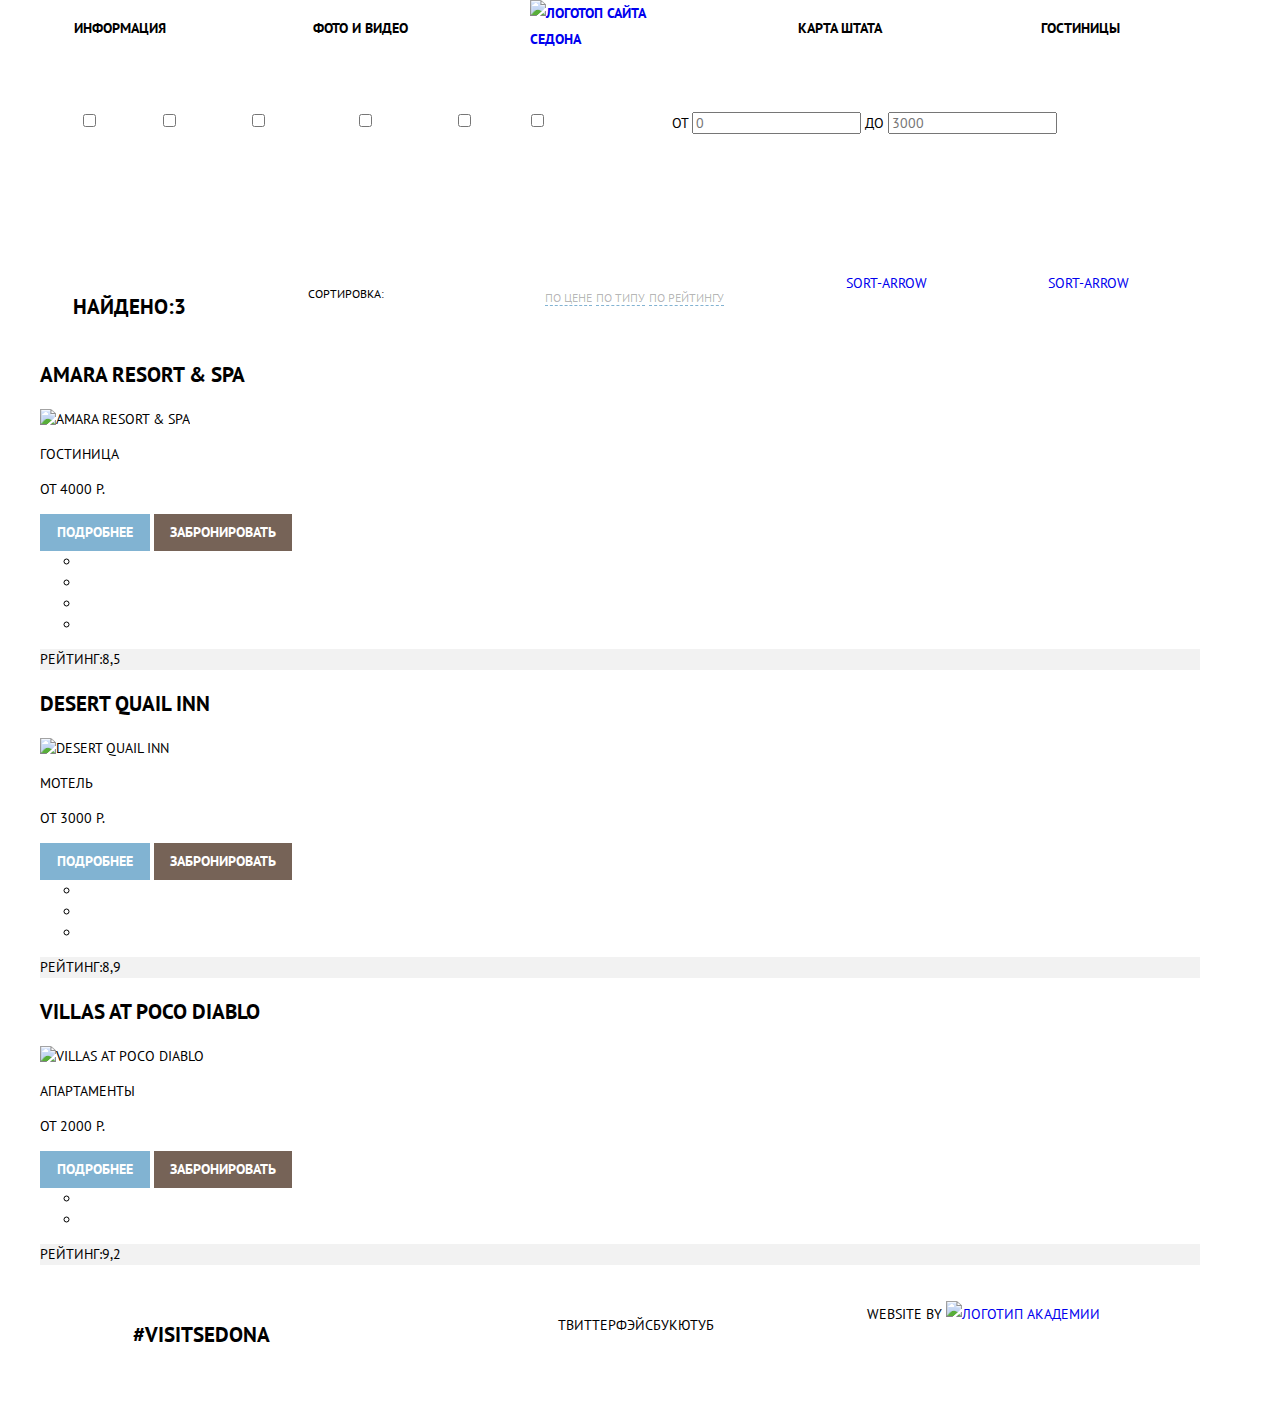
==== hotels.html @ c96eed2a "Добавил сетку на страничку с отелями" ====
<!DOCTYPE html>
<html lang="ru">
  <head>
    <meta charset="utf-8">
    <title>HTML Academy: Седона</title>
    <link href="https://fonts.googleapis.com/css?family=PT+Sans:400,700&amp;subset=cyrillic" rel="stylesheet">
    <link href="css/normalize.css" rel="stylesheet">
    <link href="css/style.css" rel="stylesheet">
  </head>
  <body>
    <header class="main-header">
      <nav class="main-nav">
        <a class="main-header-logo" href="index.html">
          <img src="img/logo.png" width="138" height="70" alt="Логотоп сайта Седона">
        </a>
        <ul class="main-nav-list">
          <li class="main-nav-item">
            <a class="main-nav-link" href="info.html">Информация</a>
          </li>
          <li class="main-nav-item">
            <a class="main-nav-link" href="media.html">Фото и Видео</a>
          </li>
          <li class="main-nav-item">
            <a class="main-nav-link" href="map.html">Карта штата</a>
          </li>
          <li class="main-nav-item">
            <a class="main-nav-link" href="hotels.html">Гостиницы</a>
          </li>
        </ul>
      </nav>
    </header>
    <main>
      <form class="hotels-filter-form" action="https://echo.htmlacademy.ru" method="get">
        <fieldset class="filters-fieldset">
          <legend>Инфраструктура:</legend>
          <div class="filters-flex">
            <label class="filters-label">
              <input class="filters-checkbox" type="checkbox" name="infrastructure-pool" >
              Бассейн
            </label>
            <label class="filters-label">
              <input class="filters-checkbox" type="checkbox" name="infrastructure-parking" >
              Парковка
            </label>
            <label class="filters-label">
              <input class="filters-checkbox" type="checkbox" name=" infrastructure-wifi" >
              Wi-fi
            </label>
          </div>
        </fieldset>
        <fieldset class="filters-fieldset">
          <legend>Тип жилья</legend>
          <label class="filters-label">
            <input class="filters-checkbox" type="checkbox" name="type-hotel" >
            Гостиница
          </label>
          <label class="filters-label">
            <input class="filters-checkbox" type="checkbox" name="type-motel" >
            Мотель
          </label>
          <label class="filters-label">
            <input class="filters-checkbox" type="checkbox" name="type-apartment" >
            Апартаменты
          </label>
        </fieldset>
        <fieldset class="filters-fieldset">
          <legend>Стоимость в сутки(Р):</legend>
          <label class="filters-price-label">
            От
            <input class="filters-text" type="text" name="low-price" placeholder="0" >
          </label>
          <label class="filters-price-label">
            До
            <input class="filters-text" type="text" name="high-price" placeholder="3000" >
          </label>
          <button class="filters-button">Показать</button>
        </fieldset>
      </form>      
      <section class="catalog">
        <section class="sorting">
          <p class="search-result">Найдено:<span class="hotels-number">3</span></p>
          <p class="sorting-title">Сортировка:</p>
          <ul class="sorting-list">
            <li class="sorting-item"><a href="price-sort.html">По цене</a></li>
            <li class="sorting-item"><a href="type-sort.html">По типу</a></li>
            <li class="sorting-item"><a href="rating-sort.html">По рейтингу</a></li>
          </ul>
          <a href="#">Sort-arrow</a>
          <a href="#">Sort-arrow</a>
        </section>        
        <ul class="searched-list">
          <li class="searched-item">
            <article class="hotel-name">
              <h3>Amara Resort &amp; Spa</h3>
              <img src="img/hotel-1.jpg" width="135" height="90" alt="Amara Resort &amp; Spa">
              <p class="info-item">Гостиница</p>
              <p class="info-item">От 4000 Р.</p>              
              <a class="info-btn-1" href="#">Подробнее</a>
              <a class="info-btn-2" href="#">Забронировать</a>
              <ul class="rating-list">
                <li class="rating-item"></li>
                <li class="rating-item"></li>
                <li class="rating-item"></li>
                <li class="rating-item"></li>
              </ul>
              <p class="rating">Рейтинг:<span>8,5</span></p>
            </article>
          </li>     
          <li class="searched-item">
            <article class="hotel-name">
              <h3>Desert Quail Inn</h3>
              <img src="img/hotel-2.jpg" width="135" height="90" alt="Desert Quail Inn">
              <p class="info-item">Мотель</p>
              <p class="info-item">От 3000 Р.</p>              
              <a class="info-btn-1" href="#">Подробнее</a>
              <a class="info-btn-2" href="#">Забронировать</a>
              <ul class="rating-list">
                <li class="rating-item"></li>
                <li class="rating-item"></li>
                <li class="rating-item"></li>                
              </ul>
              <p class="rating">Рейтинг:<span>8,9</span></p>
            </article>
          </li>
          <li class="searched-item">            
            <article class="hotel-name">
              <h3>Villas at Poco Diablo</h3>
              <img src="img/hotel-2.jpg" width="135" height="90" alt="Villas at Poco Diablo">
              <p class="info-item">Апартаменты</p>
              <p class="info-item">От 2000 Р.</p>              
              <a class="info-btn-1" href="#">Подробнее</a>
              <a class="info-btn-2" href="#">Забронировать</a>
              <ul class="rating-list">
                <li class="rating-item"></li>
                <li class="rating-item"></li>                                
              </ul>
              <p class="rating">Рейтинг:<span>9,2</span></p>
            </article>
          </li>            
        </ul>
      </section>      
    </main>
   <footer class="main-footer">
      <p class="footer-hashtag">#VISITSEDONA</p> 
      <ul  class="social-list">
          <li class="social-item">
            <a class="social-button" href="#">Твиттер</a>
          </li>
          <li class="social-item">
            <a class="social-button" href="#">Фэйсбук</a>
          </li>
          <li class="social-item">
            <a class="social-button" href="#">Ютуб</a>
          </li>
      </ul>
      <address class="developer-contact">       
        Website by 
          <a class="developer-link" href="https://htmlacademy.ru/intensive/htmlcss"> <img src="img/logo-htmlacademy.svg" width="115" height="41" alt="Логотип академии"> </a>      
      </address>   
    </footer>
  </body>
</html>
---- css/style.css ----
body {
	margin: 0;
    padding: 0;
    font-family: "PT Sans", Arial, sans-serif;
    font-size: 14px;
    line-height: 21px;
    font-weight: 400;
    color: #000000;
    text-transform: uppercase;
    background-color: #ffffff;
    max-width: 1200px;            
}

a {
	text-decoration: none;
}

.main-header {
    margin-bottom: 0px;        
}

.main-nav {
    width: 1200px;
    display: flex;
    flex-direction: column;       
	font-size: 14px;
    line-height: 26px;
    font-weight: 700;
    color: #000000;
    background-color: #ffffff;       
}

.main-nav-list {
    display: flex;   
    padding: 15px 0;
    margin: 0;    
    list-style: none;
}

.main-nav-item {
    width: 240px;
    text-align: center;
}

.main-nav-item:nth-child(2) {
    margin-right: 240px;
}


.main-header-logo { 
    width: 138px;
    height: 70px;       
    position: absolute;
    margin-left: 530px;
    z-index: 1;    
}

.features-list,
.social-list,
.sorting-list,
.searched-list {
	list-style: none;
}

.main-nav-link{
	color: #000000;
	font-weight: 700;
}

.main-nav-link:hover,
.main-nav-link:focus {
	color: #81b3d2;
}

.main-nav-link:active {
	color: #000000;
	opacity: 0.3;
}

.main-nav-link:visited {
	color: #766357;
}

.main-image {
    position: relative;
    padding-top: 76px;
    min-height: 510px;
    text-align: center; 
    background-size: cover;
    box-sizing: border-box;
	background-image: url("../img/promo-background-1200.jpg");
    background-position: 0 -57px;
    background-repeat: no-repeat;
}

.main-image::after {
    content: "";
    width: 1200px;
    height: 57px;     
    background-image: url("../img/promo-shape-1200.png");
    background-repeat: no-repeat;     
    position: absolute;
    bottom: 0;
    left: 0;
}	

.promo-img {
    display: block;
    margin: 0 auto;
}

.main-head-reason {
    margin-top: 57px;
    margin-bottom: 50px;
}

.main-head {
    width: 440px;
    padding: 0;
    margin: 0 auto;
    margin-bottom: 30px;  
	font-size: 21px;
    line-height: 26px;
    font-weight: 700;
    text-align: center;
}

.main-reason {
    padding: 0;    
    margin: 0
}

.main-reason,
.hotels-search-text {
	font-size: 14px;
    line-height: 26px;
    text-align: center;
}

.reasons-1,
.reasons-2 {
    display: flex;    
    margin-bottom: 0;
    padding: 0;
    height: 256px;    
	background-color: #81b3d2;
	text-align: center;
	color: #ffffff;
}

.reasons-1 {
    margin-bottom: 60px;
}


.reason-2 {
    margin-bottom: 48px;
}   

.reasons-2 .reasons-text {
    order: 1;
}

.reasons-text{
    width: 400px;       
}

.reasons-photo {
    width: 800px;    
    overflow: hidden;
} 

.reasons-name {      
	font-size: 21px;
    line-height: 21px;
    font-weight: 700;
}

.features-list{
    display: flex;
    text-align: center;
    padding: 0;
    margin: 0;
    margin-bottom: 85px;	
}

.features-item h3 {
    width: 400px;
	font-size: 21px;
    line-height: 21px;
    font-weight: 700;
    color: #000000;
}

.grey-list {
    margin: 0;
    padding: 0;
    margin-bottom: 56px;    
    background-color: #eeeeee;
}

.hotels-search {
    padding: 0;
    margin: 0;    
	text-align: center;
}

.hotels-map {
    position: relative;
}

.hotels-search-header {
	font-size: 30px;
    line-height: 36px;
    font-weight: 700;
    color: #000000;    
}

.hotels-search-button {
	padding: 35px 140px;	 
    font-size: 21px;
    line-height: 26px;	
    text-align: center;
    font-weight: 700;
    color: #ffffff;    
    text-transform: uppercase;
    background-color: #766357;
    border: none;
    outline: none;
}

.hotels-search-button:hover,
.hotels-search-button:focus {
	background-color: #604e43;	
}

.hotels-search-button:active {
    color: rgba(255, 255, 255, 0.3);	 
	background-color: #503e33;		
}

.hotels-search-form {
	text-align: center;
}

.search-label {
	font-size: 14px;
    line-height: 26px;
    font-weight: 700;	
}

.hotels-search-form input {	
	color: #000000;
	font-size: 14px;
    line-height: 26px;
    font-weight: 700;
    text-transform: uppercase;	
    background-color: #f2f2f2;
    border: none;
    outline: none;
}

.hotels-search-form input::-webkit-input-placeholder { 
	color: #000000 ; 
}

.hotels-search-form input::-moz-placeholder { 
	color: #000000; 
}

.hotels-search-form input:hover {
	background-color: #ebebeb;
}

.hotels-search-form input:focus {
	background-color: #ffffff;
	outline: 2px solid #e5e5e5;
}


.search-button {
	padding: 22px 197px;
    font-size: 21px;
    line-height: 26px;	
    text-align: center;
    font-weight: 700;
    color: #ffffff;    
    text-transform: uppercase;
    background-color: #81b3d2;
    border: none;
    outline: none;
}

.search-button:hover {
	background-color: #669ec0;
}

.search-button:focus {
	color: rgba(255, 255, 255, 0.3);
	background-color: #5496bd;	
}

.main-footer {
    display: flex;
    justify-content: space-between;
    margin: 0;
    padding: 0;
    margin-top: 36px;
    margin-bottom: 36px; 
	text-align: center;
}

.footer-hashtag {
    width: 136px;
    margin-left: 133px;
	font-size: 21px;
    line-height: 26px;
    font-weight: 700;	
}

.social-list {
    display: flex;
    width: 60px;
    justify-content: space-between;
}

.social-item a {
	color: #000000;
}

.developer-contact {
    margin-right: 100px;
	font-size: 14px;
    line-height: 26px;
    font-style: normal;	
}

.hotels-filter-form {
    display: flex;
    position: relative;
    margin: 0;
    padding: 30px 70px;
    height: 217px;
    box-sizing: border-box;
	background-image: url("../img/filter-background-1200.jpg");
	background-position: top center;
    background-repeat: no-repeat;
    background-size: 1200px 800px;    
    text-align: center;    
}

fieldset {
    border: 0 none;
}

.filters-fieldset legend {
	color: #ffffff;
	font-size: 16px;
    line-height: 21px;
    font-weight: 700;
}

.filters-label {
	color: #ffffff
}

.filters-button {
    text-transform: uppercase;
	color: #ffffff;
	background-color: transparent;
	padding: 11px 35px;
	border: 2px solid #ffffff;
    outline: none;
}

.filters-button:hover,
.filters-button:focus {
    background-color: #ffffff;
    color: #000000;
}

.search-result {
    color: #000000;
    font-size: 21px;
    line-height: 26px;
    font-weight: 700;
}

.sorting {
    display: flex;
    margin: 0 73px;
    padding: 0;    
    justify-content: space-between;
    width: 1056px;

}

.sorting-title {
    color: #000000;
    font-size: 12px;
    line-height: 18px;
    font-weight: 400;
}

.sorting-list a {
    margin: 0;
    display: inline;
    font-size: 12px;
    line-height: 18px;
    color: rgba(0, 0, 0, 0.3);
    border-bottom: 1px dashed #81b3d2;
}

.sorting-item {
    display: inline;
}

.sorting-list a:hover,
.sorting-list a:focus {
    color: #81b3d2;
}

.sorting-list a:active {
    color: #000000;
    border: none;
}

.sorting-list a:visited {
    color: #81b3d2;
    border: none;
}



.hotel-name h3 {
    color: #000000;
    font-size: 21px;
    line-height: 26px;
    font-weight: 700;
}

.info-btn-1 {
    font-size: 14px;
    line-height: 21px;
    font-weight: 700;    
    background-color: #81b3d2;    
    color: #ffffff;
    display: inline-block;
    padding: 8px 17px;
}

.info-btn-1:hover,
.info-btn-1:focus {
    background-color: #669ec0;
}

.info-btn-1:active {
    color: rgba(255, 255, 255, 0.3)
}

.info-btn-2 {
    font-size: 14px;
    line-height: 21px;
    font-weight: 700;    
    background-color: #766357;    
    color: #ffffff;
    display: inline-block;
    padding: 8px 16px;
}

.info-btn-2:hover,
.info-btn-2:focus {
    background-color: #604e43;
}

.info-btn-2:active {
    color: rgba(255, 255, 255, 0.3)
}

.rating {
    font-size: 14px;
    line-height: 21px;
    font-weight: 400;    
    background-color: #f2f2f2;    
    color: #000000;
}
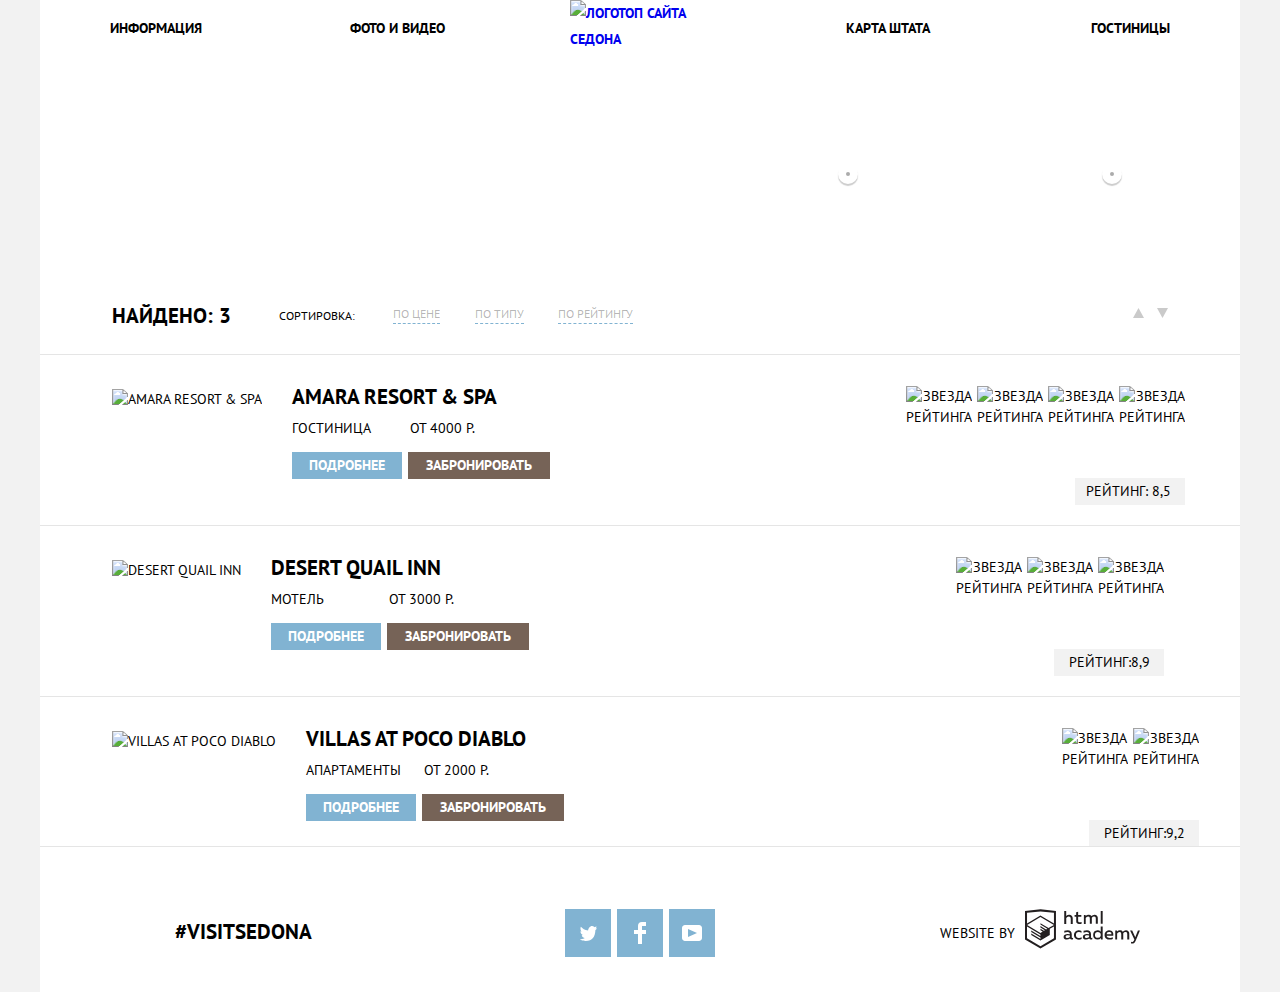
==== commit a26b88c1: "Final №1" ====
--- a/hotels.html
+++ b/hotels.html
@@ -13,13 +13,15 @@
         <a class="main-header-logo" href="index.html">
           <img src="img/logo.png" width="138" height="70" alt="Логотоп сайта Седона">
         </a>
-        <ul class="main-nav-list">
+        <ul class="main-nav-list-left">
           <li class="main-nav-item">
             <a class="main-nav-link" href="info.html">Информация</a>
           </li>
           <li class="main-nav-item">
             <a class="main-nav-link" href="media.html">Фото и Видео</a>
           </li>
+        </ul>
+        <ul class="main-nav-list-right">
           <li class="main-nav-item">
             <a class="main-nav-link" href="map.html">Карта штата</a>
           </li>
@@ -33,48 +35,55 @@
       <form class="hotels-filter-form" action="https://echo.htmlacademy.ru" method="get">
         <fieldset class="filters-fieldset">
           <legend>Инфраструктура:</legend>
-          <div class="filters-flex">
-            <label class="filters-label">
-              <input class="filters-checkbox" type="checkbox" name="infrastructure-pool" >
-              Бассейн
-            </label>
-            <label class="filters-label">
-              <input class="filters-checkbox" type="checkbox" name="infrastructure-parking" >
-              Парковка
-            </label>
-            <label class="filters-label">
-              <input class="filters-checkbox" type="checkbox" name=" infrastructure-wifi" >
-              Wi-fi
-            </label>
-          </div>
+          <label class="filters-label">          
+            <input class="visually-hidden" type="checkbox" name="infrastructure-pool" >
+            <span class="checkbox-indicator"></span>
+            Бассейн
+          </label>
+          <label class="filters-label">          
+            <input class="visually-hidden" type="checkbox" name="infrastructure-parking" >
+            <span class="checkbox-indicator"></span>
+            Парковка
+          </label>
+          <label class="filters-label">
+            <input class="visually-hidden" type="checkbox" name="infrastructure-wifi" >
+            <span class="checkbox-indicator"></span>
+            Wi-fi
+          </label>              
         </fieldset>
         <fieldset class="filters-fieldset">
           <legend>Тип жилья</legend>
           <label class="filters-label">
-            <input class="filters-checkbox" type="checkbox" name="type-hotel" >
+            <input class="visually-hidden" type="checkbox" name="type-hotel" >
+            <span class="checkbox-indicator"></span>
             Гостиница
           </label>
           <label class="filters-label">
-            <input class="filters-checkbox" type="checkbox" name="type-motel" >
+            <input class="visually-hidden" type="checkbox" name="type-motel" >
+            <span class="checkbox-indicator"></span>
             Мотель
           </label>
           <label class="filters-label">
-            <input class="filters-checkbox" type="checkbox" name="type-apartment" >
+            <input class="visually-hidden" type="checkbox" name="type-apartment" >
+            <span class="checkbox-indicator"></span>
             Апартаменты
           </label>
         </fieldset>
-        <fieldset class="filters-fieldset">
-          <legend>Стоимость в сутки(Р):</legend>
-          <label class="filters-price-label">
-            От
-            <input class="filters-text" type="text" name="low-price" placeholder="0" >
-          </label>
-          <label class="filters-price-label">
-            До
-            <input class="filters-text" type="text" name="high-price" placeholder="3000" >
-          </label>
-          <button class="filters-button">Показать</button>
-        </fieldset>
+        <div class="filter-range">
+          <div class="filter-range-title">Стоимость в сутки (р):</div>
+          <div class="price-controls">
+            <label class="min-price">от <input type="text" name="min-price" value="0"></label>
+            <label class="max-price">до <input type="text" name="max-price" value="3000"></label>
+          </div>
+          <div class="range-controls">
+            <div class="scale">
+              <div class="bar"></div>
+            </div>
+            <div class="range-toggle range-toggle-min"></div>
+            <div class="range-toggle range-toggle-max"></div>
+          </div>
+          <button class="btn-transparent" type="submit">Показать</button>
+        </div>
       </form>      
       <section class="catalog">
         <section class="sorting">
@@ -85,56 +94,112 @@
             <li class="sorting-item"><a href="type-sort.html">По типу</a></li>
             <li class="sorting-item"><a href="rating-sort.html">По рейтингу</a></li>
           </ul>
-          <a href="#">Sort-arrow</a>
-          <a href="#">Sort-arrow</a>
+          <div class="sorting-arrow">
+            <a href="#">
+              <span class="visually-hidden">Sort-arrow</span>
+              <svg xmlns="http://www.w3.org/2000/svg" width="11" height="10" viewBox="0 0 11 10"><path fill="#cacaca" d="M5.5 0L0 10h11z"/></svg>
+            </a>
+            <a href="#">
+              <span class="visually-hidden">Sort-arrow</span>
+              <svg xmlns="http://www.w3.org/2000/svg" width="11" height="10" viewBox="0 0 11 10"><path fill="#cacaca" d="M5.5 10L0 0h11"/></svg>
+            </a>
+          </div>
         </section>        
         <ul class="searched-list">
           <li class="searched-item">
             <article class="hotel-name">
-              <h3>Amara Resort &amp; Spa</h3>
-              <img src="img/hotel-1.jpg" width="135" height="90" alt="Amara Resort &amp; Spa">
-              <p class="info-item">Гостиница</p>
-              <p class="info-item">От 4000 Р.</p>              
-              <a class="info-btn-1" href="#">Подробнее</a>
-              <a class="info-btn-2" href="#">Забронировать</a>
-              <ul class="rating-list">
-                <li class="rating-item"></li>
-                <li class="rating-item"></li>
-                <li class="rating-item"></li>
-                <li class="rating-item"></li>
-              </ul>
-              <p class="rating">Рейтинг:<span>8,5</span></p>
+              <div class="hotel-img">
+                <img src="img/hotel-1.jpg" width="135" height="90" alt="Amara Resort &amp; Spa">
+              </div>
+              <div class="hotel-discription">
+                <h3>Amara Resort &amp; Spa</h3>
+                <div class="hotel-inf">
+                  <p class="info-item">Гостиница</p>
+                  <p class="info-item">От 4000 Р.</p>
+                </div>
+                <div class="hotel-action">
+                  <a class="info-btn-1" href="#">Подробнее</a>
+                  <a class="info-btn-2" href="#">Забронировать</a>
+                </div>
+              </div>
+              <div class="hotel-rating">
+                <ul class="rating-list">
+                  <li class="rating-item">
+                    <img src="img/star.svg" alt="Звезда рейтинга">
+                  </li>
+                  <li class="rating-item">
+                    <img src="img/star.svg" alt="Звезда рейтинга">
+                  </li>
+                  <li class="rating-item">
+                    <img src="img/star.svg" alt="Звезда рейтинга">
+                  </li>
+                  <li class="rating-item">
+                    <img src="img/star.svg" alt="Звезда рейтинга">
+                  </li>
+                </ul>
+                <p class="rating">Рейтинг:<span> 8,5</span></p>
+            </div>
             </article>
           </li>     
           <li class="searched-item">
             <article class="hotel-name">
-              <h3>Desert Quail Inn</h3>
-              <img src="img/hotel-2.jpg" width="135" height="90" alt="Desert Quail Inn">
-              <p class="info-item">Мотель</p>
-              <p class="info-item">От 3000 Р.</p>              
-              <a class="info-btn-1" href="#">Подробнее</a>
-              <a class="info-btn-2" href="#">Забронировать</a>
-              <ul class="rating-list">
-                <li class="rating-item"></li>
-                <li class="rating-item"></li>
-                <li class="rating-item"></li>                
-              </ul>
-              <p class="rating">Рейтинг:<span>8,9</span></p>
+              <div class="hotel-img">
+                <img src="img/hotel-2.jpg" width="135" height="90" alt="Desert Quail Inn">
+              </div>
+              <div class="hotel-discription">
+                <h3>Desert Quail Inn</h3>
+                <div class="hotel-inf">              
+                  <p class="info-item">Мотель</p>
+                  <p class="info-item">От 3000 Р.</p>
+                </div>              
+                <div class="hotel-action">             
+                  <a class="info-btn-1" href="#">Подробнее</a>
+                  <a class="info-btn-2" href="#">Забронировать</a>
+                </div>
+              </div>
+              <div class="hotel-rating">
+                <ul class="rating-list">
+                  <li class="rating-item">
+                    <img src="img/star.svg" alt="Звезда рейтинга">
+                  </li>
+                  <li class="rating-item">
+                    <img src="img/star.svg" alt="Звезда рейтинга">
+                  </li>
+                  <li class="rating-item">
+                    <img src="img/star.svg" alt="Звезда рейтинга">
+                  </li>                
+                </ul>
+                <p class="rating">Рейтинг:<span>8,9</span></p>
+              </div>
             </article>
           </li>
           <li class="searched-item">            
             <article class="hotel-name">
-              <h3>Villas at Poco Diablo</h3>
-              <img src="img/hotel-2.jpg" width="135" height="90" alt="Villas at Poco Diablo">
-              <p class="info-item">Апартаменты</p>
-              <p class="info-item">От 2000 Р.</p>              
-              <a class="info-btn-1" href="#">Подробнее</a>
-              <a class="info-btn-2" href="#">Забронировать</a>
-              <ul class="rating-list">
-                <li class="rating-item"></li>
-                <li class="rating-item"></li>                                
-              </ul>
-              <p class="rating">Рейтинг:<span>9,2</span></p>
+              <div class="hotel-img">
+                <img src="img/hotel-3.jpg" width="135" height="90" alt="Villas at Poco Diablo">
+              </div>
+              <div class="hotel-discription">
+                <h3>Villas at Poco Diablo</h3>
+                <div class="hotel-inf">              
+                  <p class="info-item">Апартаменты</p>
+                  <p class="info-item">От 2000 Р.</p>
+                </div>
+                <div class="hotel-action">             
+                  <a class="info-btn-1" href="#">Подробнее</a>
+                  <a class="info-btn-2" href="#">Забронировать</a>
+                </div>
+              </div>
+              <div class="hotel-rating">
+                <ul class="rating-list">
+                  <li class="">
+                    <img src="img/star.svg" alt="Звезда рейтинга">
+                  </li>
+                  <li class="rating-item">
+                    <img src="img/star.svg" alt="Звезда рейтинга">
+                  </li>                                
+                </ul>
+                <p class="rating">Рейтинг:<span>9,2</span></p>
+              </div>
             </article>
           </li>            
         </ul>
@@ -144,18 +209,26 @@
       <p class="footer-hashtag">#VISITSEDONA</p> 
       <ul  class="social-list">
           <li class="social-item">
-            <a class="social-button" href="#">Твиттер</a>
+            <a class="social-button" href="https://twitter.com/"><span class="visually-hidden">Твиттер</span>
+            <svg xmlns="http://www.w3.org/2000/svg" xmlns:xlink="http://www.w3.org/1999/xlink" width="17" height="15" viewBox="0 0 17 15"><path fill="#FFF" d="M10.95.144c1.685-.496 2.984.27 3.577 1.179.673-.231 1.331-.481 2.011-.708a2.345 2.345 0 0 1-.857 1.768c.685.17 1.304-.491 1.304-.491-.169 1-1.006 1.788-1.563 2.024-.231 6.75-3.175 11.217-10.077 11.082h-.446c-.41 0-4.164-.46-4.898-1.887 2.271.196 3.893-.422 4.693-1.177-.96-.3-2.679-.477-2.979-2.95.349.106.564.228 1.19.119C1.705 8.247.374 7.53.448 5.33c.285.328 1.067.536 1.34.472C1.085 5.561-.182 2.442.894.85c1.818 1.854 3.735 3.606 7.152 3.773C8.254 2.33 9.183.793 10.95.144z"/></svg>
+            </a>
           </li>
           <li class="social-item">
-            <a class="social-button" href="#">Фэйсбук</a>
+            <a class="social-button" href="https://ru-ru.facebook.com/"><span class="visually-hidden">Фэйсбук</span>
+            <svg xmlns="http://www.w3.org/2000/svg" width="12" height="22" viewBox="0 0 12 22"><path fill="#FFF" d="M12 4V0H8a4 4 0 0 0-4 4v4H0v4h4v10h4V12h4V8H8V4h4z"/></svg>
+            </a>
           </li>
           <li class="social-item">
-            <a class="social-button" href="#">Ютуб</a>
+            <a class="social-button" href="https://www.youtube.com/" ><span class="visually-hidden">Ютуб</span>
+            <svg xmlns="http://www.w3.org/2000/svg" xmlns:xlink="http://www.w3.org/1999/xlink" width="20" height="16" viewBox="0 0 20 16"><path fill="#FFF" d="M17 0H3C1.35 0 0 1.35 0 3v10c0 1.65 1.35 3 3 3h14c1.65 0 3-1.35 3-3V3c0-1.65-1.35-3-3-3zM6.027 11.998V4.002L15.014 8l-8.987 3.998z"/></svg>
+            </a>
           </li>
       </ul>
       <address class="developer-contact">       
-        Website by 
-          <a class="developer-link" href="https://htmlacademy.ru/intensive/htmlcss"> <img src="img/logo-htmlacademy.svg" width="115" height="41" alt="Логотип академии"> </a>      
+        <p>Website by</p>
+          <a class="developer-link" href="https://htmlacademy.ru/intensive/htmlcss"> <span class="visually-hidden">Логотип HTML Academy</span> 
+          <svg xmlns="http://www.w3.org/2000/svg" width="115px" height="40px" viewBox="0 0 108.08 36.85"><path d="M44.61,26.88a2,2,0,0,0,.55-0.1v1.33a3.25,3.25,0,0,1-1.18.21,1.67,1.67,0,0,1-1.67-1,4.84,4.84,0,0,1-3.14,1.08c-1.51,0-2.91-.83-2.91-2.55,0-2.13,2-2.79,3.71-2.79a11.08,11.08,0,0,1,2.17.25v-0.3c0-1-.76-1.77-2.19-1.77a7.42,7.42,0,0,0-3,.64v-1.7a10.21,10.21,0,0,1,3.19-.55c2.36,0,3.81,1.12,3.81,3.65v3a0.54,0.54,0,0,0,.49.59h0.17Zm-6.44-1.13A1.35,1.35,0,0,0,39.63,27h0.11a3.39,3.39,0,0,0,2.41-1V24.58a9.72,9.72,0,0,0-1.81-.21c-1,0-2.16.33-2.16,1.38h0Zm12.36-6.11a5,5,0,0,1,2.57.64V22a4.08,4.08,0,0,0-2.3-.7,2.75,2.75,0,1,0,0,5.49,5,5,0,0,0,2.43-.64v1.71a6.27,6.27,0,0,1-2.76.57A4.21,4.21,0,0,1,46,24.51q0-.21,0-0.41a4.32,4.32,0,0,1,4.18-4.46h0.38Zm12.17,7.24a2,2,0,0,0,.55-0.1v1.33a3.25,3.25,0,0,1-1.18.21,1.67,1.67,0,0,1-1.67-1,4.84,4.84,0,0,1-3.14,1.08c-1.51,0-2.91-.83-2.91-2.55,0-2.13,2-2.79,3.71-2.79a11.08,11.08,0,0,1,2.17.25v-0.3c0-1-.76-1.77-2.19-1.77a7.42,7.42,0,0,0-3,.64v-1.7a10.21,10.21,0,0,1,3.19-.55c2.36,0,3.81,1.12,3.81,3.65v3a0.54,0.54,0,0,0,.49.59h0.17Zm-6.44-1.13A1.35,1.35,0,0,0,57.73,27h0.11a3.39,3.39,0,0,0,2.41-1V24.58a9.72,9.72,0,0,0-1.81-.21c-1.06,0-2.16.33-2.16,1.38h0ZM73,16V28.2H71.35V26.88a3.88,3.88,0,0,1-3.19,1.54,4.4,4.4,0,0,1,0-8.78,3.81,3.81,0,0,1,3,1.3V16H73Zm-4.53,5.22a2.76,2.76,0,1,0,0,5.52A2.86,2.86,0,0,0,71.15,25V23A2.91,2.91,0,0,0,68.49,21.27ZM79,19.64c3.31,0,4.46,2.68,3.92,5.09H76.7c0.21,1.5,1.67,2.11,3.19,2.11a6.11,6.11,0,0,0,2.64-.59v1.6a7.14,7.14,0,0,1-3,.57C77,28.42,74.78,27,74.78,24a4.18,4.18,0,0,1,4-4.39H79Zm0.09,1.54a2.28,2.28,0,0,0-2.44,2.1v0.06H81.3A2,2,0,0,0,79.13,21.18Zm5.73,7V19.87h1.65v1a3.81,3.81,0,0,1,2.78-1.27A2.86,2.86,0,0,1,91.89,21a4.12,4.12,0,0,1,2.91-1.33A3.06,3.06,0,0,1,98,23V28.2h-1.9V23.05a1.59,1.59,0,0,0-1.42-1.75H94.42a2.8,2.8,0,0,0-2.07,1.12V28.2h-1.9V23.05A1.59,1.59,0,0,0,89,21.31H88.8a3,3,0,0,0-2.21,1.29v5.63H84.86Zm21.31-8.33h1.9l-3.91,9.46c-0.9,2.17-2.09,2.86-3.35,2.86a4.76,4.76,0,0,1-1.1-.14V30.46a2.86,2.86,0,0,0,.85.12c0.9,0,1.58-.64,2.07-1.9l0.17-.42-4-8.4h2l2.86,6.29ZM38.73,1.46V6.22a3.81,3.81,0,0,1,2.7-1.14,3.25,3.25,0,0,1,3.44,3.4v5.15H43V8.72a1.81,1.81,0,0,0-1.61-2h-0.3a2.93,2.93,0,0,0-2.32,1.39v5.52h-1.9V1.46h1.9ZM49.94,2.31v3h3V6.91h-3v3.81c0,1.1.5,1.46,1.58,1.46a4.49,4.49,0,0,0,1.69-.33v1.6A6.8,6.8,0,0,1,51,13.8a2.55,2.55,0,0,1-2.86-2.74V6.89H46.58V5.26h1.5V2.74Zm5.4,11.31V5.28H57v1A3.81,3.81,0,0,1,59.77,5a2.86,2.86,0,0,1,2.6,1.33A4.12,4.12,0,0,1,65.28,5,3.06,3.06,0,0,1,68.44,8.4v5.21h-1.9V8.46a1.59,1.59,0,0,0-1.42-1.75H64.89a2.8,2.8,0,0,0-2.07,1.12v5.78h-1.9V8.46A1.59,1.59,0,0,0,59.5,6.71H59.27A3,3,0,0,0,57.06,8v5.63H55.34ZM71.17,1.45H73V13.6H71.17V1.45ZM14.71,0H14.55L0,1.54V28.21l14.55,8.66,14.55-8.66V1.54Zm12.5,27.1L14.55,34.64,1.9,27.12V16.18l12.59,7.5V25L5.86,19.9v1.31l8.68,5.21v1.39L5.87,22.65V24l8.68,5.21,8.75-5.24V18.31L27.2,16V27.12Zm0-12.53-3.48,2-1.6,1L14.51,13v1.31L21,18.23H21l-0.14.09-1,.54-5.37-3.2V17l4.24,2.52-1,.67-3.2-1.9v1.31l2.1,1.24L14.5,22.1,2,14.65,14.51,7.11Zm0-1.32L14.49,5.76,1.91,13.25v-10L14.56,1.92,27.21,3.25v10h0Z" transform="translate(0 -0.02)" fill="#231f20"/></svg>
+          </a>      
       </address>   
     </footer>
   </body>
--- a/css/style.css
+++ b/css/style.css
@@ -8,42 +8,67 @@
     color: #000000;
     text-transform: uppercase;
     background-color: #ffffff;
-    max-width: 1200px;            
+    width: 1200px;
+    margin: 0 auto;
+    border-left: 40px solid #f2f2f2;
+    border-right: 40px solid #f2f2f2;                  
 }
 
 a {
 	text-decoration: none;
 }
 
+fieldset {
+    border: 0 none;
+}
+
+.visually-hidden:not(:focus):not(:active),
+input[type="checkbox"].visually-hidden {
+  position: absolute;
+  width: 1px;
+  height: 1px;
+  margin: -1px;
+  border: 0;
+  padding: 0;
+  white-space: nowrap;
+  clip-path: inset(100%);
+  clip: rect(0 0 0 0);
+  overflow: hidden;
+}
+
 .main-header {
     margin-bottom: 0px;        
 }
 
 .main-nav {
-    width: 1200px;
-    display: flex;
-    flex-direction: column;       
+    display: flex;
+    justify-content: space-between;
+    position: relative;
+    padding: 15px 70px;          
 	font-size: 14px;
     line-height: 26px;
     font-weight: 700;
-    color: #000000;
-    background-color: #ffffff;       
-}
-
-.main-nav-list {
-    display: flex;   
-    padding: 15px 0;
+    color: #000000;     
+}
+
+.main-nav-list-left,
+.main-nav-list-right {    
+    display: inline-flex;
+    justify-content: space-between;
+    padding: 0;    
     margin: 0;    
     list-style: none;
-}
-
-.main-nav-item {
-    width: 240px;
-    text-align: center;
-}
-
-.main-nav-item:nth-child(2) {
-    margin-right: 240px;
+    width: 459px;    
+} 
+
+.main-nav-list-left .main-nav-item {
+    width: 219px;
+    text-align: left;    
+}
+
+.main-nav-list-right .main-nav-item {
+    width: 219px;
+    text-align: right;    
 }
 
 
@@ -51,7 +76,8 @@
     width: 138px;
     height: 70px;       
     position: absolute;
-    margin-left: 530px;
+    top: 0;
+    left: 530px;    
     z-index: 1;    
 }
 
@@ -70,6 +96,7 @@
 .main-nav-link:hover,
 .main-nav-link:focus {
 	color: #81b3d2;
+    outline: 0 none;
 }
 
 .main-nav-link:active {
@@ -84,9 +111,9 @@
 .main-image {
     position: relative;
     padding-top: 76px;
-    min-height: 510px;
-    text-align: center; 
-    background-size: cover;
+    margin-bottom: 57px;
+    width: 1200px;
+    min-height: 510px;     
     box-sizing: border-box;
 	background-image: url("../img/promo-background-1200.jpg");
     background-position: 0 -57px;
@@ -95,11 +122,11 @@
 
 .main-image::after {
     content: "";
+    position: absolute;
     width: 1200px;
     height: 57px;     
     background-image: url("../img/promo-shape-1200.png");
-    background-repeat: no-repeat;     
-    position: absolute;
+    background-repeat: no-repeat;    
     bottom: 0;
     left: 0;
 }	
@@ -109,8 +136,7 @@
     margin: 0 auto;
 }
 
-.main-head-reason {
-    margin-top: 57px;
+.main-head-reason {    
     margin-bottom: 50px;
 }
 
@@ -127,7 +153,8 @@
 
 .main-reason {
     padding: 0;    
-    margin: 0
+    margin: 0 auto;
+    width: 490px;
 }
 
 .main-reason,
@@ -137,87 +164,169 @@
     text-align: center;
 }
 
-.reasons-1,
-.reasons-2 {
-    display: flex;    
-    margin-bottom: 0;
-    padding: 0;
-    height: 256px;    
+.reasons {
+    display: flex;       
+    margin: 0;
+    padding: 0;       
 	background-color: #81b3d2;
 	text-align: center;
 	color: #ffffff;
 }
 
-.reasons-1 {
+.reasons-town,
+.reasons-bridge {
+    position: absolute;
+    left: 0;
+    top: -76px;
+}
+
+.first-reason {
     margin-bottom: 60px;
 }
 
 
-.reason-2 {
-    margin-bottom: 48px;
+.second-reason {
+    margin-bottom: 0px;
 }   
 
-.reasons-2 .reasons-text {
+.second-reason .reasons-text {
     order: 1;
 }
 
-.reasons-text{
-    width: 400px;       
+.reasons-text {
+    width: 400px;        
 }
 
 .reasons-photo {
+    position: relative;
     width: 800px;    
     overflow: hidden;
 } 
 
-.reasons-name {      
+.reasons-name {
+    width: 151px;
+    text-align: center;    
+    margin: 0 auto;
+    margin-bottom: 25px;     
+    padding-top: 45px;     
 	font-size: 21px;
     line-height: 21px;
-    font-weight: 700;
+    font-weight: 700;    
+}
+
+.reasons-discription {
+    width: 305px;
+    text-align: center;
+    margin: 0;
+    margin-top: 25px;
+    padding:0 50px;
+    padding-bottom: 58px; 
 }
 
 .features-list{
-    display: flex;
-    text-align: center;
-    padding: 0;
-    margin: 0;
-    margin-bottom: 85px;	
+    display: flex;    
+    padding: 0;    
+    text-align: center;    
+    margin-bottom: 82px;      	
+}
+
+.features-item {
+    width: 400px;       
+}
+
+.features-item:nth-child(1) {
+    background-image: url("../img/icon-1.svg");
+    background-repeat: no-repeat;
+    background-position: top center;
+}
+
+.features-item:nth-child(2) {
+    background-image: url("../img/icon-3.svg");
+    background-repeat: no-repeat;
+    background-position: top center;
+}
+
+.features-item:nth-child(3) {
+    background-image: url("../img/icon-2.svg");
+    background-repeat: no-repeat;
+    background-position: top center;
 }
 
 .features-item h3 {
-    width: 400px;
+    position: relative;
+    margin: 0;
+    padding-bottom: 25px;
+    margin-top: 100px;             
 	font-size: 21px;
     line-height: 21px;
     font-weight: 700;
     color: #000000;
 }
 
-.grey-list {
-    margin: 0;
-    padding: 0;
-    margin-bottom: 56px;    
-    background-color: #eeeeee;
-}
-
-.hotels-search {
+.features-item p {
+    width: 290px;
+    margin: 0 auto;               
+}
+
+.grey-features-list{
+    display: flex;    
+    padding: 0;
+    margin: 0; 
+    background-color: #eeeeee;   
+    text-align: center;    
+    margin-bottom: 50px;        
+}
+
+.grey-features-item {
+    width: 400px;
+    list-style: none;
+}
+
+.grey-features-item h3 {
+    font-size: 21px;
+    line-height: 21px;
+    font-weight: 700;
+    color: #000000;
+    width: 120px;    
+    margin: 0 auto;
+    margin-top: 45px;
+    padding-bottom: 25px;
+}
+
+.grey-features-item p {
+    margin: 0 auto;
+    padding: 0;
+    padding-bottom: 58px;
+    margin-top: 25px;
+    width: 266px;
+}
+
+.hotels-search {    
     padding: 0;
     margin: 0;    
 	text-align: center;
 }
 
-.hotels-map {
-    position: relative;
-}
-
 .hotels-search-header {
+    width: 300px;
+    margin: 0 auto;
+    padding-bottom: 22px;
 	font-size: 30px;
     line-height: 36px;
     font-weight: 700;
     color: #000000;    
 }
 
+.hotels-search-text {
+    width: 440px;
+    padding: 0;
+    padding-bottom: 45px;
+    margin: 0 auto;
+}
+
 .hotels-search-button {
-	padding: 35px 140px;	 
+    width: 570px;
+	padding: 30px;	 
     font-size: 21px;
     line-height: 26px;	
     text-align: center;
@@ -239,14 +348,101 @@
 	background-color: #503e33;		
 }
 
-.hotels-search-form {
-	text-align: center;
-}
-
-.search-label {
-	font-size: 14px;
-    line-height: 26px;
-    font-weight: 700;	
+.modal-form {
+    position: relative;
+}
+
+.modal-search {
+    position: absolute;
+    top: 86px;
+    left: 315px;
+    z-index: 1;
+    /*display: none;  */  
+}
+
+.hotels-search-form {    
+    display: flex;
+    flex-wrap: wrap;        
+    width: 460px;    
+    margin: 0 auto;
+    padding: 55px 55px;
+    background-color: #ffffff;	
+}
+
+.hotels-search-item {    
+    display: inline-flex;
+    position: relative;
+    justify-content: space-between;   
+    margin: 0 auto;
+}
+
+.hotels-search-item:nth-child(1),
+.hotels-search-item:nth-child(2) {
+    width: 460px;    
+    margin-bottom: 30px;
+}
+
+.hotels-search-item:nth-child(3),
+.hotels-search-item:nth-child(4) {
+    width: 230px;
+    margin-bottom: 55px;
+}
+
+.hotels-search-item:nth-child(1) input,
+.hotels-search-item:nth-child(2) input {      
+    width: 346px;     
+    box-sizing: border-box;
+    padding: 0;
+    padding-left: 15px;
+    padding-right: 35px;    
+}
+
+.celendar {
+    position: absolute;
+    background-color: rgba(255,255,255,0);  
+    padding: 0;
+    border: none;
+    outline: none;
+    left: 430px;
+    top: 8px;
+    width: 21px;
+    height: 22px;
+}
+
+.celendar path {
+    fill: #cacaca;
+}
+
+.celendar:hover path,
+.celendar:focus path {
+    fill: #000000;
+}
+
+.celendar:active path {
+    fill: #81b3d2;
+}
+
+.hotels-search-item .search-label {   
+   padding: 5px;   
+   font-size: 14px;
+   line-height: 26px;
+   font-weight: 700;
+}
+
+.hotels-search-item:nth-child(3),
+.hotels-search-item:nth-child(4) {
+    width: 230px;      
+}
+
+.hotels-search-item:nth-child(4) label {    
+    padding-left: 55px;
+}
+
+.hotels-search-item:nth-child(3) input,
+.hotels-search-item:nth-child(4) input {
+    box-sizing: border-box;
+    width: 115px;
+    text-align: center;        
 }
 
 .hotels-search-form input {	
@@ -260,6 +456,72 @@
     outline: none;
 }
 
+.plus,
+.mines {
+    background-color: rgba(255,255,255,0);    
+    padding: 0;
+    border: none;
+    outline: none;
+    width: 12px;
+    height: 12px;
+}
+
+.mines {
+    position: absolute;
+    left: 125px;
+    top: 12px;
+}
+
+.plus {
+    position: absolute;
+    left: 195px;
+    top: 12px;
+}
+
+.mines::before {
+    content: "";
+    position: absolute;   
+    width: 100%;
+    height: 3px;
+    margin-top: -2px;
+    background-color: #a9a9a9;
+}
+
+.plus::before {
+    content: "";
+    position: absolute;   
+    width: 100%;
+    height: 3px;
+    margin-top: -2px;
+    background-color: #a9a9a9;
+}
+
+.plus::after {    
+    content: "";
+    position: absolute;   
+    width: 100%;
+    height: 3px;
+    margin-top: -2px;
+    background-color: #a9a9a9;
+    transform: rotate(90deg)
+}
+
+.plus:hover::after,
+.plus:hover::before,
+.mines:hover::before,
+.plus:focus::after,
+.plus:focus::before,
+.mines:focus::before {
+    background-color: #000000;
+}
+
+.plus:active::after,
+.plus:active::before,
+.mines:active::before {
+    background-color: #81b3d2;
+}
+
+
 .hotels-search-form input::-webkit-input-placeholder { 
 	color: #000000 ; 
 }
@@ -277,9 +539,9 @@
 	outline: 2px solid #e5e5e5;
 }
 
-
 .search-button {
-	padding: 22px 197px;
+    width: 460px;    
+	padding: 15px;
     font-size: 21px;
     line-height: 26px;	
     text-align: center;
@@ -300,121 +562,350 @@
 	background-color: #5496bd;	
 }
 
+.hotels-map {
+    height: 473px;
+    overflow: hidden;
+}
+
 .main-footer {
-    display: flex;
-    justify-content: space-between;
-    margin: 0;
-    padding: 0;
+    display: flex;        
     margin-top: 36px;
-    margin-bottom: 36px; 
-	text-align: center;
+    padding-bottom: 35px;    
+    padding-left: 135px;
+    padding-right: 100px;	
 }
 
 .footer-hashtag {
-    width: 136px;
-    margin-left: 133px;
+    width: 135px;    
 	font-size: 21px;
     line-height: 26px;
-    font-weight: 700;	
+    font-weight: 700;
+    margin: 0;    
+    margin-right: 255px;
+    padding-top: 10px;
 }
 
 .social-list {
     display: flex;
-    width: 60px;
+    margin: 0;
+    padding: 0;
+    width: 150px;
     justify-content: space-between;
 }
 
-.social-item a {
-	color: #000000;
-}
-
-.developer-contact {
-    margin-right: 100px;
+.social-button {
+    display: flex;
+    align-items: center;
+    justify-content: center;
+    width: 46px;
+    height: 48px;
+    background-color: #81b3d2;
+}
+
+.social-button:hover,
+.social-button:focus {    
+    background-color: #669ec0;
+}
+
+.social-button:active {
+    background-color: #5496bd;
+}
+
+.social-button:active path {
+    fill: rgba(255, 255, 255, 0.3);   
+}
+
+.developer-contact { 
+    display: flex;
+    justify-content: space-between;
+    align-items: center;
+    width: 200px;
+    margin-left: auto;    
 	font-size: 14px;
     line-height: 26px;
     font-style: normal;	
 }
 
+.developer-contact p {
+    padding: 0;
+    margin: 0;
+}
+
+.developer-link:hover path,
+.developer-link:focus path {
+    fill: #91bdd8;
+}
+
+.developer-link:active path {
+    fill: #bdbbbc;
+}
+
 .hotels-filter-form {
     display: flex;
-    position: relative;
-    margin: 0;
-    padding: 30px 70px;
-    height: 217px;
+    padding: 0 72px;
+    padding-top: 27px;
+    padding-bottom: 30px;
+    margin-bottom: 30px;      
     box-sizing: border-box;
 	background-image: url("../img/filter-background-1200.jpg");
 	background-position: top center;
     background-repeat: no-repeat;
-    background-size: 1200px 800px;    
-    text-align: center;    
-}
-
-fieldset {
-    border: 0 none;
-}
-
-.filters-fieldset legend {
-	color: #ffffff;
-	font-size: 16px;
+    background-size: 1200px 800px;     
+}
+
+.filters-fieldset {          
+    padding: 0;
+    margin-right: 115px;
+}
+
+.filters-fieldset legend {     
+    margin-bottom: 25px;
+    color: #ffffff;
+    font-size: 16px;
     line-height: 21px;
     font-weight: 700;
 }
 
-.filters-label {
-	color: #ffffff
-}
-
-.filters-button {
-    text-transform: uppercase;
-	color: #ffffff;
-	background-color: transparent;
-	padding: 11px 35px;
-	border: 2px solid #ffffff;
-    outline: none;
-}
-
-.filters-button:hover,
-.filters-button:focus {
-    background-color: #ffffff;
-    color: #000000;
-}
-
-.search-result {
+.filters-label {  
+    display: flex;
+    justify-content: space-between;
+    position: relative;
+    list-style: none;
+    margin: 0;
+    padding: 0;
+    margin-bottom: 25px;
+    padding-left: 40px;
+    font-size: 14px;
+    line-height: 21px;
+    font-weight: 400;
+    color: #ffffff;
+    cursor: pointer;
+}
+
+.filters-label:last-child {
+    margin: 0;
+}
+
+.filters-label input[type="checkbox"] + .checkbox-indicator {
+  position: absolute;
+  top: -3px;
+  left: 0;      
+  width: 27px;
+  height: 27px;
+  background-image: url(../img/checkbox-off.svg);
+  background-repeat: no-repeat;
+  background-position: center; 
+}
+
+.filters-label input[type="checkbox"]:checked + .checkbox-indicator {  
+  position: absolute;
+  top: -3px;
+  left: 2px;
+  width: 27px;
+  height: 27px;
+  background-image: url(../img/checkbox-on.svg);
+  background-repeat: no-repeat;
+  background-position: center;
+}
+
+.filters-label input[type="checkbox"]:locked + .checkbox-indicator {  
+  position: absolute;
+  top: -3px;
+  left: 0px;
+  width: 27px;
+  height: 27px;
+  background-image: url(../img/checkbox-locked.svg);
+  background-repeat: no-repeat;
+  background-position: center; 
+}
+
+.filter-range {
+    margin: 0;
+    padding: 0;    
+    width: 330px;
+    margin-left: auto;
+    color: #ffffff;
+}
+
+.filter-range-title {
+  margin-bottom: 9px;
+
+  font-weight: 600;
+  font-size: 16px;
+  line-height: 21px;
+}
+
+.price-controls {
+  position: relative;
+  
+  height: 36px;
+  margin-bottom: 20px;
+
+  font-size: 0;
+
+  border: 2px solid #ffffff;
+  border-radius: 2px;
+}
+
+.price-controls::after {
+  content: "";
+  position: absolute;
+  top: 50%;
+  left: 50%;
+
+  width: 2px;
+  height: 22px;
+
+  background: #ffffff;
+  transform: translate(-50%, -50%);
+}
+
+.price-controls label {
+  display: inline-block;
+
+  font-size: 14px;
+  line-height: 38px;
+  vertical-align: top;
+
+  cursor: pointer;
+}
+
+.price-controls .min-price,
+.price-controls .max-price {
+  width: 90px;
+  padding-left: 65px;
+}
+
+.price-controls input {
+  width: 50px;
+  margin: 0;
+
+  color: inherit;
+  font: inherit;
+
+  background: none;
+  border: none;
+}
+
+.range-controls {
+  position: relative;
+
+  margin-bottom: 32px;
+}
+
+.range-controls .scale {
+  height: 2px;
+
+  background: rgba(255, 255, 255, 0.3);
+}
+
+.range-controls .bar {
+  width: 80%;
+  height: 2px;
+
+  background: #ffffff;
+}
+
+.range-toggle {
+  position: absolute;
+  top: -9px;
+
+  width: 4px;
+  height: 4px;
+
+  background: #ababab;
+  border: 8px solid #ffffff;
+  border-radius: 50%;
+  box-shadow: 0 2px 1px 0 rgba(0, 1, 1, 0.2);
+  cursor: pointer;
+}
+
+.range-toggle:hover {
+  background: #1c4f80;
+}
+
+.range-toggle-min {
+  left: 0;
+}
+
+.range-toggle-max {
+  left: 80%;
+}
+
+.btn-transparent {
+  display: block;
+  margin: 0 auto;
+  padding: 6px 35px;
+
+  font-size: 14px;
+  line-height: 20px;
+  color: #ffffff;
+  text-transform: uppercase;
+
+  background: transparent;
+  border: 2px solid #ffffff;
+  border-radius: 2px;
+  cursor: pointer;
+}
+
+.btn-transparent:hover {
+  color: #000000;
+
+  background: #ffffff;
+}
+
+.catalog {
+    padding: 0;
+    margin: 0;
+    margin-bottom: 62px;
+}
+
+.sorting {
+    display: flex;        
+    padding: 0 72px;
+    margin-bottom: 55px;        
+}
+
+.search-result {    
+    margin: 0;    
+    margin-right: 48px;
     color: #000000;
     font-size: 21px;
     line-height: 26px;
     font-weight: 700;
 }
 
-.sorting {
-    display: flex;
-    margin: 0 73px;
-    padding: 0;    
-    justify-content: space-between;
-    width: 1056px;
-
-}
-
-.sorting-title {
+.hotels-number {
+    display: inline-block;
+    padding-left: 6px;
+}
+
+.sorting-title { 
+    margin: auto 0; 
+    padding-right: 38px;   
     color: #000000;
     font-size: 12px;
     line-height: 18px;
     font-weight: 400;
 }
 
-.sorting-list a {
-    margin: 0;
-    display: inline;
+.sorting-list {    
+    display: flex;
+    justify-content: space-between;
+    width: 240px;
+    padding: 0;
+    margin: 0;
+}
+
+.sorting-list a {    
+    margin: 0;
+    display: inline-block;
     font-size: 12px;
     line-height: 18px;
     color: rgba(0, 0, 0, 0.3);
     border-bottom: 1px dashed #81b3d2;
 }
 
-.sorting-item {
-    display: inline;
-}
-
 .sorting-list a:hover,
 .sorting-list a:focus {
     color: #81b3d2;
@@ -430,23 +921,110 @@
     border: none;
 }
 
-
+.sorting-arrow {
+    display: flex;
+    justify-content: space-between;
+    width: 35px;
+    margin-left: 500px; 
+}
+
+.sorting-arrow path:hover,
+.sorting-arrow path:focus {
+    fill: #231f20;
+}
+
+.sorting-arrow path:active,
+.sorting-arrow path:visited {
+    fill: #81b3d2;
+}
+
+.searched-list {  
+    width: 1200px;    
+    margin: 0;
+    padding: 0;    
+}
+
+.searched-item {     
+    display: flex;
+    margin-bottom: 50px;
+    position: relative;    
+    padding-left: 72px;
+}
+
+.searched-item::before {
+    content: "";
+    position: absolute;
+    top: -30px;
+    left: 0;
+    width: 1200px;
+    height: 1px;
+    background-color: #e5e5e5;
+}
+
+.searched-item:last-child::after {
+    content: "";
+    position: absolute;
+    top: 120px;
+    left: 0;
+    width: 1200px;
+    height: 1px;
+    background-color: #e5e5e5;
+}
+
+.hotel-img {
+    padding-top: 5px;
+}
+
+
+.hotel-name {    
+    display: flex;
+
+}
+
+.hotel-discription {    
+    display: flex;
+    flex-direction: column;
+    margin-left: 30px;
+    margin-right: 525px;    
+}
 
 .hotel-name h3 {
+    margin: 0;          
     color: #000000;
     font-size: 21px;
     line-height: 26px;
     font-weight: 700;
 }
 
+.hotel-inf {     
+    display: flex;
+    justify-content: space-between;       
+    width: 183px;         
+}
+
+.info-item {
+    margin: 0;  
+    margin-top: 8px;
+    margin-bottom: 13px;
+}
+
+.hotel-action {
+    display: flex;
+    width: 258px;
+    justify-content: space-between;
+}
+
 .info-btn-1 {
+    display: inline-block;
+    box-sizing: border-box;
+    width: 110px;
+    padding: 3px;
+    text-align: center;
     font-size: 14px;
     line-height: 21px;
     font-weight: 700;    
     background-color: #81b3d2;    
-    color: #ffffff;
-    display: inline-block;
-    padding: 8px 17px;
+    color: #ffffff;    
 }
 
 .info-btn-1:hover,
@@ -459,13 +1037,16 @@
 }
 
 .info-btn-2 {
+    display: inline-block;    
+    text-align: center;
+    box-sizing: border-box;
+    width: 142px;
+    padding: 3px;
     font-size: 14px;
     line-height: 21px;
     font-weight: 700;    
     background-color: #766357;    
-    color: #ffffff;
-    display: inline-block;
-    padding: 8px 16px;
+    color: #ffffff;    
 }
 
 .info-btn-2:hover,
@@ -477,7 +1058,39 @@
     color: rgba(255, 255, 255, 0.3)
 }
 
-.rating {
+.hotel-rating {    
+    padding: 0;
+    display: flex;
+    flex-direction: column;
+    justify-content: flex-end;    
+}
+
+.rating-list {     
+    display: flex;
+    padding: 0;    
+    padding-top: 2px;
+    list-style: none;
+    width: 110px;    
+    margin-bottom: 50px;
+    justify-content: flex-end;
+}
+
+.rating-item {     
+    padding: 0;
+    margin: 0;
+    text-align: right;
+    padding-left: 5px;
+    justify-content: flex-end;
+}
+
+.rating {        
+    display: inline-block;    
+    padding: 3px 0;
+    margin: 0;
+    text-align: right;
+    padding-right: 14px;
+    box-sizing: border-box;
+    width: 110px;
     font-size: 14px;
     line-height: 21px;
     font-weight: 400;    
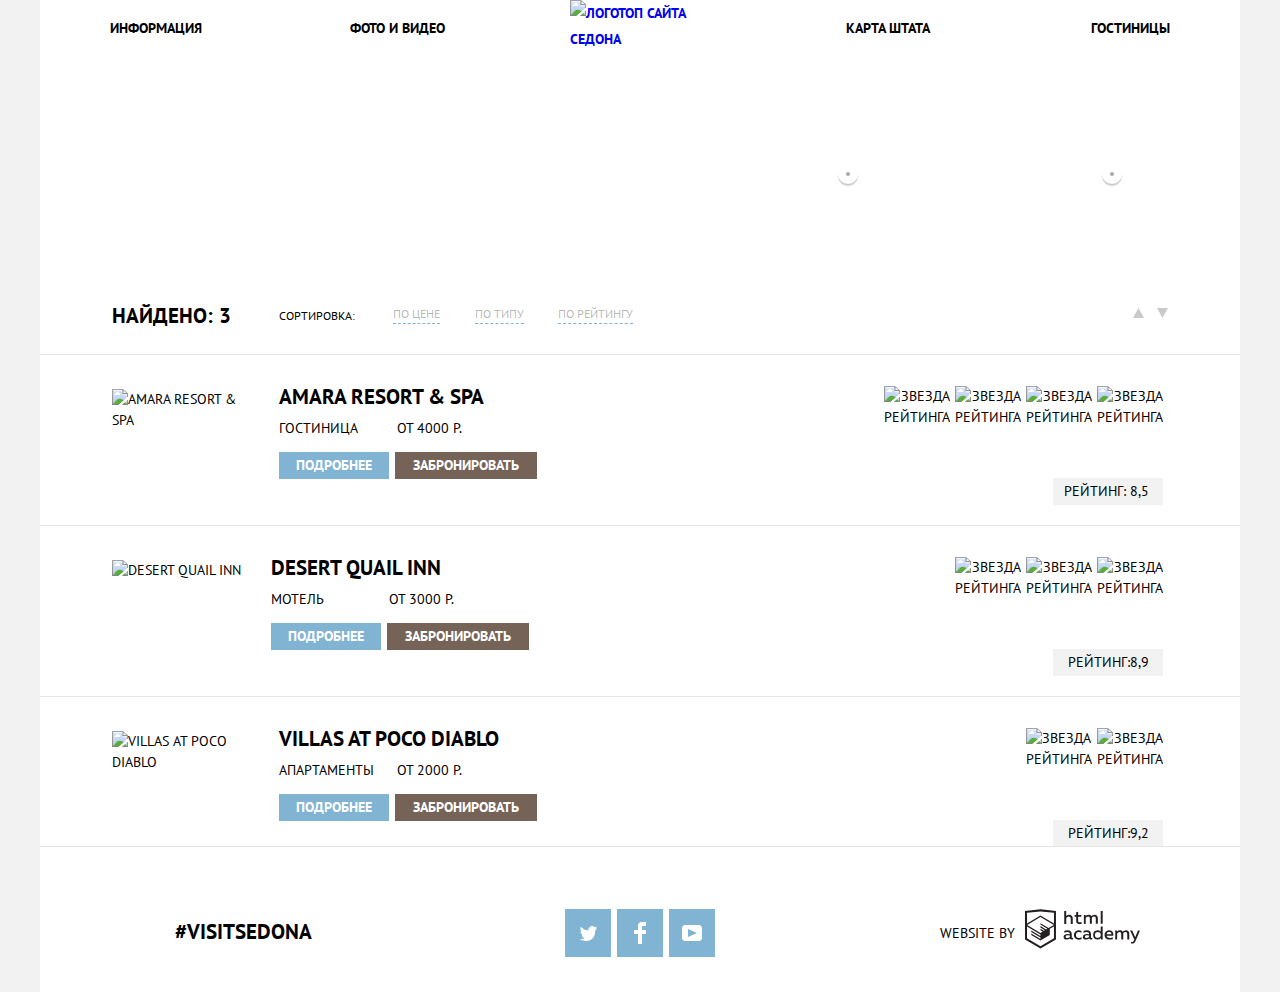
==== commit c6740f1b: "Исправил ошибки" ====
--- a/hotels.html
+++ b/hotels.html
@@ -108,18 +108,20 @@
         <ul class="searched-list">
           <li class="searched-item">
             <article class="hotel-name">
-              <div class="hotel-img">
-                <img src="img/hotel-1.jpg" width="135" height="90" alt="Amara Resort &amp; Spa">
-              </div>
-              <div class="hotel-discription">
-                <h3>Amara Resort &amp; Spa</h3>
-                <div class="hotel-inf">
-                  <p class="info-item">Гостиница</p>
-                  <p class="info-item">От 4000 Р.</p>
-                </div>
-                <div class="hotel-action">
-                  <a class="info-btn-1" href="#">Подробнее</a>
-                  <a class="info-btn-2" href="#">Забронировать</a>
+              <div class="hotel-main-inf">
+                <div class="hotel-img">
+                  <img src="img/hotel-1.jpg" width="135" height="90" alt="Amara Resort &amp; Spa">
+                </div>
+                <div class="hotel-description">
+                  <h3>Amara Resort &amp; Spa</h3>
+                  <div class="hotel-inf">
+                    <p class="info-item">Гостиница</p>
+                    <p class="info-item">От 4000 Р.</p>
+                  </div>
+                  <div class="hotel-action">
+                    <a class="info-btn-1" href="#">Подробнее</a>
+                    <a class="info-btn-2" href="#">Забронировать</a>
+                  </div>
                 </div>
               </div>
               <div class="hotel-rating">
@@ -143,20 +145,22 @@
           </li>     
           <li class="searched-item">
             <article class="hotel-name">
-              <div class="hotel-img">
-                <img src="img/hotel-2.jpg" width="135" height="90" alt="Desert Quail Inn">
-              </div>
-              <div class="hotel-discription">
-                <h3>Desert Quail Inn</h3>
-                <div class="hotel-inf">              
-                  <p class="info-item">Мотель</p>
-                  <p class="info-item">От 3000 Р.</p>
-                </div>              
+              <div class="hotel-main-inf">              
+                <div class="hotel-img">
+                  <img src="img/hotel-2.jpg" width="135" height="90" alt="Desert Quail Inn">
+                </div>
+                <div class="hotel-description">
+                  <h3>Desert Quail Inn</h3>
+                  <div class="hotel-inf">              
+                    <p class="info-item">Мотель</p>
+                    <p class="info-item">От 3000 Р.</p>
+                  </div>              
                 <div class="hotel-action">             
                   <a class="info-btn-1" href="#">Подробнее</a>
                   <a class="info-btn-2" href="#">Забронировать</a>
                 </div>
               </div>
+            </div>
               <div class="hotel-rating">
                 <ul class="rating-list">
                   <li class="rating-item">
@@ -175,18 +179,20 @@
           </li>
           <li class="searched-item">            
             <article class="hotel-name">
-              <div class="hotel-img">
-                <img src="img/hotel-3.jpg" width="135" height="90" alt="Villas at Poco Diablo">
-              </div>
-              <div class="hotel-discription">
-                <h3>Villas at Poco Diablo</h3>
-                <div class="hotel-inf">              
-                  <p class="info-item">Апартаменты</p>
-                  <p class="info-item">От 2000 Р.</p>
-                </div>
-                <div class="hotel-action">             
-                  <a class="info-btn-1" href="#">Подробнее</a>
-                  <a class="info-btn-2" href="#">Забронировать</a>
+              <div class="hotel-main-inf">
+                <div class="hotel-img">
+                  <img src="img/hotel-3.jpg" width="135" height="90" alt="Villas at Poco Diablo">
+                </div>
+                <div class="hotel-description">
+                  <h3>Villas at Poco Diablo</h3>
+                  <div class="hotel-inf">              
+                    <p class="info-item">Апартаменты</p>
+                    <p class="info-item">От 2000 Р.</p>
+                  </div>
+                  <div class="hotel-action">             
+                    <a class="info-btn-1" href="#">Подробнее</a>
+                    <a class="info-btn-2" href="#">Забронировать</a>
+                  </div>
                 </div>
               </div>
               <div class="hotel-rating">
--- a/css/style.css
+++ b/css/style.css
@@ -22,8 +22,7 @@
     border: 0 none;
 }
 
-.visually-hidden:not(:focus):not(:active),
-input[type="checkbox"].visually-hidden {
+.visually-hidden {
   position: absolute;
   width: 1px;
   height: 1px;
@@ -457,7 +456,7 @@
 }
 
 .plus,
-.mines {
+.minus {
     background-color: rgba(255,255,255,0);    
     padding: 0;
     border: none;
@@ -466,7 +465,7 @@
     height: 12px;
 }
 
-.mines {
+.minus {
     position: absolute;
     left: 125px;
     top: 12px;
@@ -478,7 +477,7 @@
     top: 12px;
 }
 
-.mines::before {
+.minus::before {
     content: "";
     position: absolute;   
     width: 100%;
@@ -508,7 +507,7 @@
 
 .plus:hover::after,
 .plus:hover::before,
-.mines:hover::before,
+.minus:hover::before,
 .plus:focus::after,
 .plus:focus::before,
 .mines:focus::before {
@@ -517,7 +516,7 @@
 
 .plus:active::after,
 .plus:active::before,
-.mines:active::before {
+.minus:active::before {
     background-color: #81b3d2;
 }
 
@@ -708,7 +707,7 @@
   background-position: center;
 }
 
-.filters-label input[type="checkbox"]:locked + .checkbox-indicator {  
+/*.filters-label input[type="checkbox"]:locked + .checkbox-indicator {  
   position: absolute;
   top: -3px;
   left: 0px;
@@ -717,7 +716,7 @@
   background-image: url(../img/checkbox-locked.svg);
   background-repeat: no-repeat;
   background-position: center; 
-}
+}*/
 
 .filter-range {
     margin: 0;
@@ -949,6 +948,7 @@
     margin-bottom: 50px;
     position: relative;    
     padding-left: 72px;
+    padding-right: 72px;
 }
 
 .searched-item::before {
@@ -978,17 +978,22 @@
 
 .hotel-name {    
     display: flex;
-
-}
-
-.hotel-discription {    
+    justify-content: space-between;
+    width: 1200px;   
+}
+
+.hotel-main-inf {    
+    display: flex;
+    width: 425px;
+}
+
+.hotel-description {    
     display: flex;
     flex-direction: column;
-    margin-left: 30px;
-    margin-right: 525px;    
-}
-
-.hotel-name h3 {
+    margin-left: 30px;       
+}
+
+.hotel-description h3 {
     margin: 0;          
     color: #000000;
     font-size: 21px;
@@ -1058,9 +1063,11 @@
     color: rgba(255, 255, 255, 0.3)
 }
 
-.hotel-rating {    
-    padding: 0;
-    display: flex;
+.hotel-rating {   
+    padding: 0;
+    margin: 0;
+    display: flex;
+    width: 115px;    
     flex-direction: column;
     justify-content: flex-end;    
 }
@@ -1079,8 +1086,7 @@
     padding: 0;
     margin: 0;
     text-align: right;
-    padding-left: 5px;
-    justify-content: flex-end;
+    padding-left: 5px;    
 }
 
 .rating {        
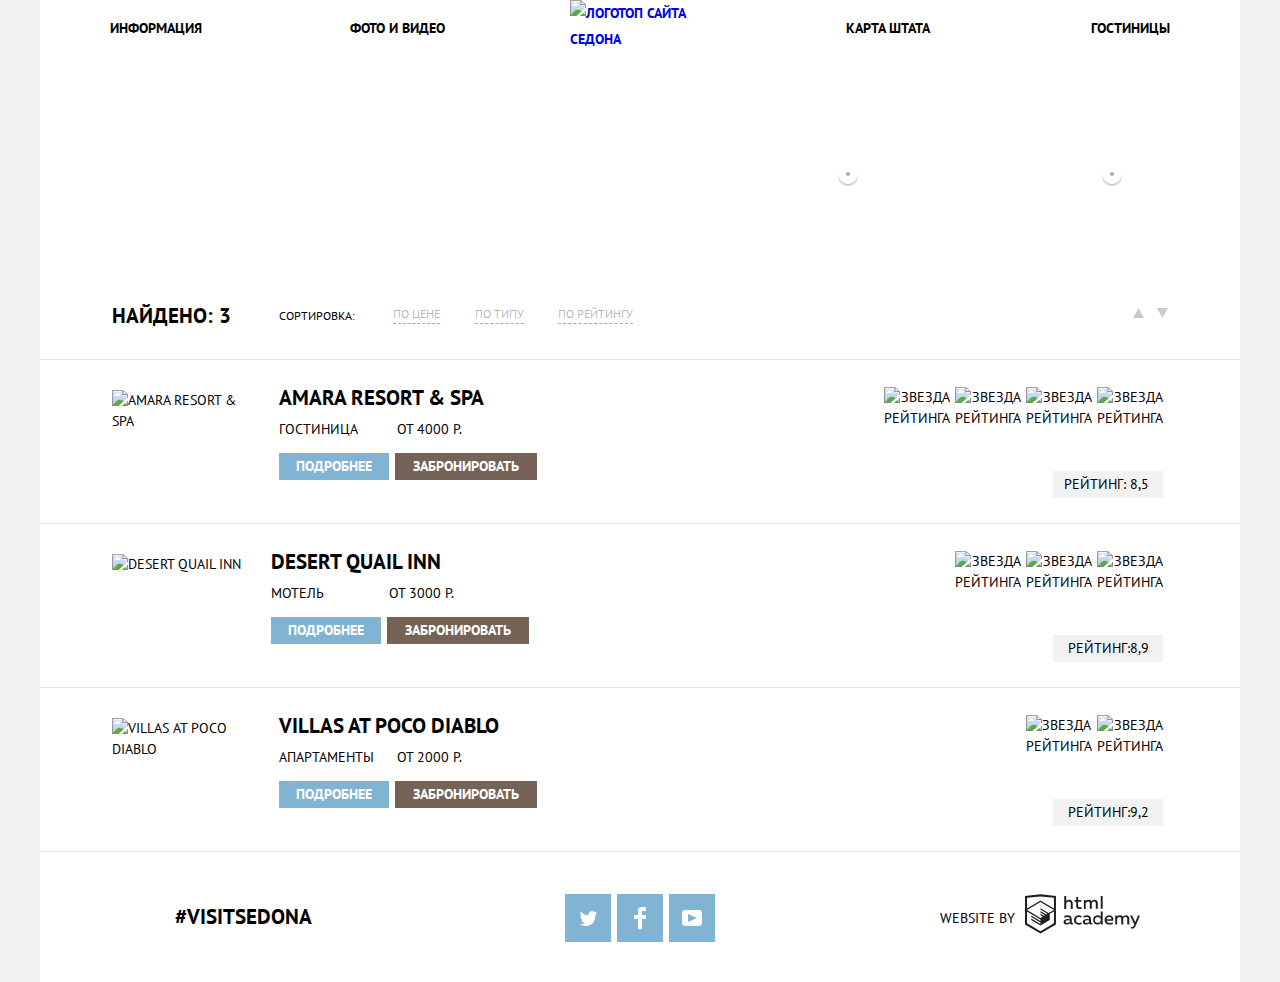
==== commit 2fa5bcec: "Исправления" ====
--- a/hotels.html
+++ b/hotels.html
@@ -8,6 +8,7 @@
     <link href="css/style.css" rel="stylesheet">
   </head>
   <body>
+    <div class="body-wrapper">
     <header class="main-header">
       <nav class="main-nav">
         <a class="main-header-logo" href="index.html">
@@ -237,5 +238,6 @@
           </a>      
       </address>   
     </footer>
+  </div>
   </body>
 </html>--- a/css/style.css
+++ b/css/style.css
@@ -6,12 +6,15 @@
     line-height: 21px;
     font-weight: 400;
     color: #000000;
-    text-transform: uppercase;
-    background-color: #ffffff;
-    width: 1200px;
-    margin: 0 auto;
-    border-left: 40px solid #f2f2f2;
-    border-right: 40px solid #f2f2f2;                  
+    background-color: #f2f2f2;
+    text-transform: uppercase;                           
+}
+
+.body-wrapper {
+  width: 1200px;
+  position: relative;
+  margin: 0 auto;
+  background-color: #ffffff;
 }
 
 a {
@@ -36,7 +39,9 @@
 }
 
 .main-header {
-    margin-bottom: 0px;        
+    margin-bottom: 0px;
+    width: 1200px;
+    margin: 0 auto;        
 }
 
 .main-nav {
@@ -105,6 +110,11 @@
 
 .main-nav-link:visited {
 	color: #766357;
+}
+
+.container {
+  width: 1200px;
+  margin: 0 auto; 
 }
 
 .main-image {
@@ -172,23 +182,23 @@
 	color: #ffffff;
 }
 
-.reasons-town,
-.reasons-bridge {
+.town,
+.bridge {
     position: absolute;
     left: 0;
-    top: -76px;
-}
-
-.first-reason {
+    top: -78px;
+}
+
+.reasons-town {
     margin-bottom: 60px;
 }
 
 
-.second-reason {
+.reasons-bridge {
     margin-bottom: 0px;
 }   
 
-.second-reason .reasons-text {
+.reasons-bridge .reasons-text {
     order: 1;
 }
 
@@ -208,18 +218,25 @@
     margin: 0 auto;
     margin-bottom: 25px;     
     padding-top: 45px;     
-	font-size: 21px;
+	  font-size: 21px;
     line-height: 21px;
     font-weight: 700;    
 }
 
-.reasons-discription {
+.reasons-town .reasons-description {
+    width: 280px;
+    text-align: center;
+    margin: 0 auto;    
+    margin-top: 20px;    
+    padding-bottom: 60px; 
+}
+
+.reasons-bridge .reasons-description {
     width: 305px;
     text-align: center;
-    margin: 0;
-    margin-top: 25px;
-    padding:0 50px;
-    padding-bottom: 58px; 
+    margin: 0 auto;
+    margin-top: 20px;    
+    padding-bottom: 60px; 
 }
 
 .features-list{
@@ -246,25 +263,25 @@
 }
 
 .features-item:nth-child(3) {
-    background-image: url("../img/icon-2.svg");
-    background-repeat: no-repeat;
-    background-position: top center;
+  background-image: url("../img/icon-2.svg");
+  background-repeat: no-repeat;
+  background-position: top center;
 }
 
 .features-item h3 {
-    position: relative;
-    margin: 0;
-    padding-bottom: 25px;
-    margin-top: 100px;             
+  position: relative;
+  margin: 0;
+  padding-bottom: 25px;
+  margin-top: 100px;             
 	font-size: 21px;
-    line-height: 21px;
-    font-weight: 700;
-    color: #000000;
+  line-height: 21px;
+  font-weight: 700;
+  color: #000000;
 }
 
 .features-item p {
-    width: 290px;
-    margin: 0 auto;               
+  width: 290px;
+  margin: 0 auto;               
 }
 
 .grey-features-list{
@@ -288,7 +305,7 @@
     color: #000000;
     width: 120px;    
     margin: 0 auto;
-    margin-top: 45px;
+    margin-top: 48px;
     padding-bottom: 25px;
 }
 
@@ -296,7 +313,7 @@
     margin: 0 auto;
     padding: 0;
     padding-bottom: 58px;
-    margin-top: 25px;
+    margin-top: 20px;
     width: 266px;
 }
 
@@ -356,7 +373,11 @@
     top: 86px;
     left: 315px;
     z-index: 1;
-    /*display: none;  */  
+    display: none;    
+}
+
+.modal-show {
+  display: block;
 }
 
 .hotels-search-form {    
@@ -364,7 +385,7 @@
     flex-wrap: wrap;        
     width: 460px;    
     margin: 0 auto;
-    padding: 55px 55px;
+    padding: 58px 55px;
     background-color: #ffffff;	
 }
 
@@ -384,7 +405,7 @@
 .hotels-search-item:nth-child(3),
 .hotels-search-item:nth-child(4) {
     width: 230px;
-    margin-bottom: 55px;
+    margin-bottom: 58px;
 }
 
 .hotels-search-item:nth-child(1) input,
@@ -406,6 +427,7 @@
     top: 8px;
     width: 21px;
     height: 22px;
+    cursor: pointer;
 }
 
 .celendar path {
@@ -428,11 +450,6 @@
    font-weight: 700;
 }
 
-.hotels-search-item:nth-child(3),
-.hotels-search-item:nth-child(4) {
-    width: 230px;      
-}
-
 .hotels-search-item:nth-child(4) label {    
     padding-left: 55px;
 }
@@ -440,6 +457,8 @@
 .hotels-search-item:nth-child(3) input,
 .hotels-search-item:nth-child(4) input {
     box-sizing: border-box;
+    padding-left: 38px;
+    padding-right: 38px;
     width: 115px;
     text-align: center;        
 }
@@ -456,51 +475,55 @@
 }
 
 .plus,
-.minus {
+.minus {   
     background-color: rgba(255,255,255,0);    
     padding: 0;
     border: none;
     outline: none;
-    width: 12px;
-    height: 12px;
+    width: 38px;
+    height: 38px;
+    cursor: pointer;
 }
 
 .minus {
     position: absolute;
-    left: 125px;
-    top: 12px;
+    left: 112px;
+    top: 0px;    
 }
 
 .plus {
     position: absolute;
-    left: 195px;
-    top: 12px;
+    left: 190px;
+    top: 0px;
 }
 
 .minus::before {
     content: "";
     position: absolute;   
-    width: 100%;
+    width: 12px;
     height: 3px;
-    margin-top: -2px;
+    top: 18px;
+    left: 15px;      
     background-color: #a9a9a9;
 }
 
 .plus::before {
     content: "";
     position: absolute;   
-    width: 100%;
+    width: 12px;
     height: 3px;
-    margin-top: -2px;
+    top: 18px;
+    left: 15px;  
     background-color: #a9a9a9;
 }
 
 .plus::after {    
     content: "";
     position: absolute;   
-    width: 100%;
+    width: 12px;
     height: 3px;
-    margin-top: -2px;
+    top: 18px;
+    left: 15px; 
     background-color: #a9a9a9;
     transform: rotate(90deg)
 }
@@ -561,26 +584,24 @@
 	background-color: #5496bd;	
 }
 
-.hotels-map {
-    height: 473px;
-    overflow: hidden;
-}
-
 .main-footer {
-    display: flex;        
-    margin-top: 36px;
-    padding-bottom: 35px;    
-    padding-left: 135px;
-    padding-right: 100px;	
+    display: flex;
+    position: absolute;
+    bottom: 0;    
+    width: 1200px;                   
+    padding-top: 38px;   
+    background-color: rgba(255, 255, 255, 0.9);    
+    padding-bottom: 40px;     	
 }
 
 .footer-hashtag {
     width: 135px;    
-	font-size: 21px;
+	  font-size: 21px;
     line-height: 26px;
     font-weight: 700;
     margin: 0;    
     margin-right: 255px;
+    margin-left: 135px;
     padding-top: 10px;
 }
 
@@ -619,8 +640,9 @@
     justify-content: space-between;
     align-items: center;
     width: 200px;
-    margin-left: auto;    
-	font-size: 14px;
+    margin-left: auto;
+    margin-right: 100px;    
+	  font-size: 14px;
     line-height: 26px;
     font-style: normal;	
 }
@@ -856,13 +878,14 @@
 .catalog {
     padding: 0;
     margin: 0;
-    margin-bottom: 62px;
+    padding-bottom: 130px;    
 }
 
 .sorting {
     display: flex;        
     padding: 0 72px;
-    margin-bottom: 55px;        
+    padding-bottom: 30px;
+    border-bottom: 1px solid #e5e5e5;        
 }
 
 .search-result {    
@@ -944,31 +967,8 @@
 }
 
 .searched-item {     
-    display: flex;
-    margin-bottom: 50px;
-    position: relative;    
-    padding-left: 72px;
-    padding-right: 72px;
-}
-
-.searched-item::before {
-    content: "";
-    position: absolute;
-    top: -30px;
-    left: 0;
-    width: 1200px;
-    height: 1px;
-    background-color: #e5e5e5;
-}
-
-.searched-item:last-child::after {
-    content: "";
-    position: absolute;
-    top: 120px;
-    left: 0;
-    width: 1200px;
-    height: 1px;
-    background-color: #e5e5e5;
+    display: flex;    
+    position: relative;   
 }
 
 .hotel-img {
@@ -979,7 +979,11 @@
 .hotel-name {    
     display: flex;
     justify-content: space-between;
-    width: 1200px;   
+    width: 1200px;
+    padding: 0 72px;
+    padding-top: 25px;
+    padding-bottom: 25px;
+    border-bottom: 1px solid #e5e5e5;   
 }
 
 .hotel-main-inf {    
@@ -987,9 +991,7 @@
     width: 425px;
 }
 
-.hotel-description {    
-    display: flex;
-    flex-direction: column;
+.hotel-description {   
     margin-left: 30px;       
 }
 
@@ -1067,9 +1069,8 @@
     padding: 0;
     margin: 0;
     display: flex;
-    width: 115px;    
-    flex-direction: column;
-    justify-content: flex-end;    
+    width: 115px;     
+    flex-direction: column;       
 }
 
 .rating-list {     
@@ -1078,7 +1079,7 @@
     padding-top: 2px;
     list-style: none;
     width: 110px;    
-    margin-bottom: 50px;
+    margin-bottom: 42px;
     justify-content: flex-end;
 }
 
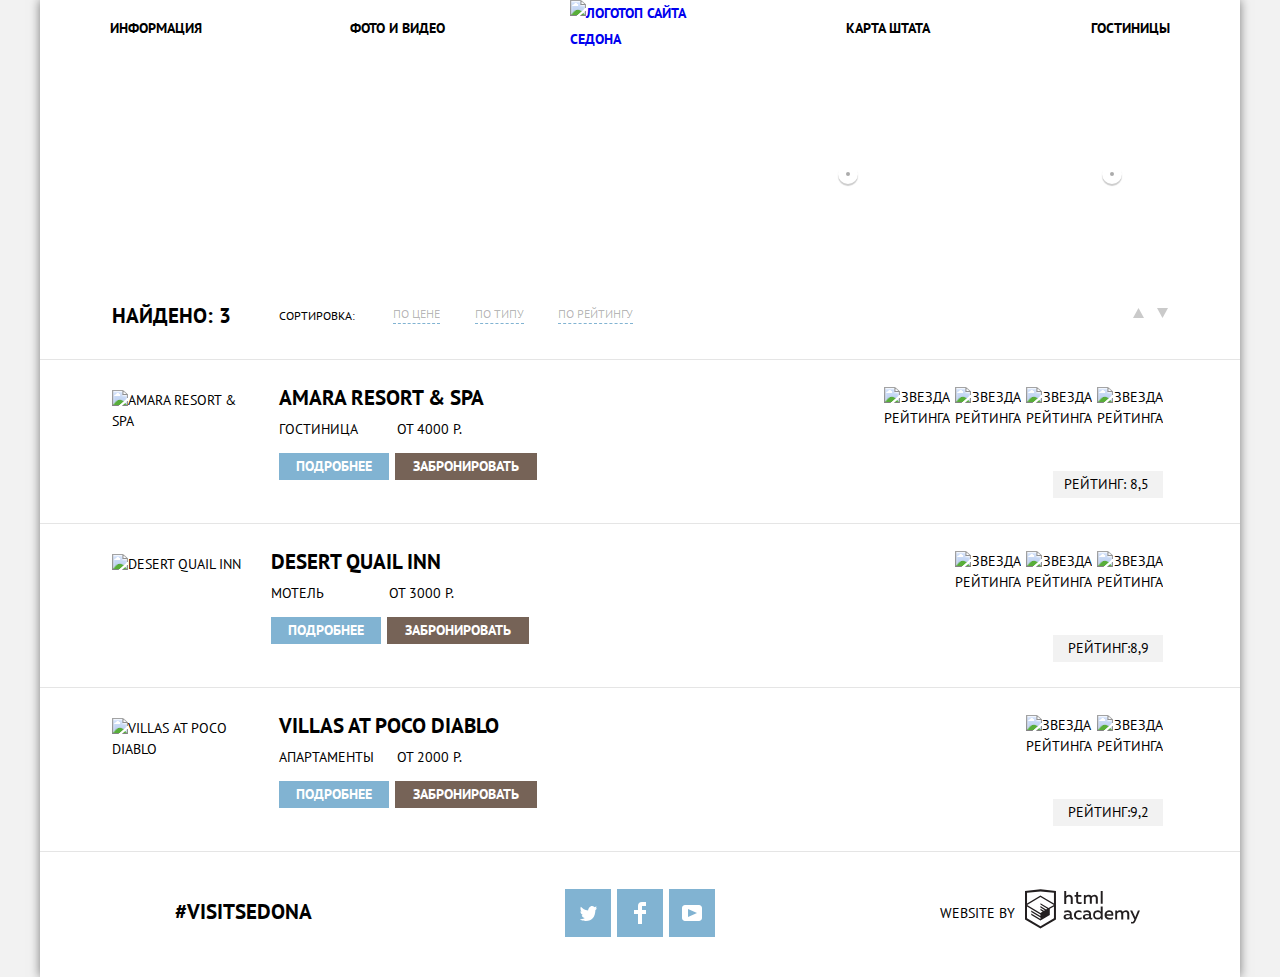
==== commit 6ca9db08: "Исправления" ====
--- a/hotels.html
+++ b/hotels.html
@@ -37,7 +37,7 @@
         <fieldset class="filters-fieldset">
           <legend>Инфраструктура:</legend>
           <label class="filters-label">          
-            <input class="visually-hidden" type="checkbox" name="infrastructure-pool" >
+            <input class="visually-hidden" type="checkbox" name="infrastructure-pool" checked>
             <span class="checkbox-indicator"></span>
             Бассейн
           </label>
@@ -55,17 +55,17 @@
         <fieldset class="filters-fieldset">
           <legend>Тип жилья</legend>
           <label class="filters-label">
-            <input class="visually-hidden" type="checkbox" name="type-hotel" >
+            <input class="visually-hidden" type="checkbox" name="type-hotel" checked>
             <span class="checkbox-indicator"></span>
             Гостиница
           </label>
           <label class="filters-label">
-            <input class="visually-hidden" type="checkbox" name="type-motel" >
+            <input class="visually-hidden" type="checkbox" name="type-motel" checked>
             <span class="checkbox-indicator"></span>
             Мотель
           </label>
           <label class="filters-label">
-            <input class="visually-hidden" type="checkbox" name="type-apartment" >
+            <input class="visually-hidden" type="checkbox" name="type-apartment" checked>
             <span class="checkbox-indicator"></span>
             Апартаменты
           </label>
@@ -128,16 +128,16 @@
               <div class="hotel-rating">
                 <ul class="rating-list">
                   <li class="rating-item">
-                    <img src="img/star.svg" alt="Звезда рейтинга">
-                  </li>
-                  <li class="rating-item">
-                    <img src="img/star.svg" alt="Звезда рейтинга">
-                  </li>
-                  <li class="rating-item">
-                    <img src="img/star.svg" alt="Звезда рейтинга">
-                  </li>
-                  <li class="rating-item">
-                    <img src="img/star.svg" alt="Звезда рейтинга">
+                    <img src="img/star.svg" width="18px" height="17px" alt="Звезда рейтинга">
+                  </li>
+                  <li class="rating-item">
+                    <img src="img/star.svg" width="18px" height="17px" alt="Звезда рейтинга">
+                  </li>
+                  <li class="rating-item">
+                    <img src="img/star.svg" width="18px" height="17px" alt="Звезда рейтинга">
+                  </li>
+                  <li class="rating-item">
+                    <img src="img/star.svg" width="18px" height="17px" alt="Звезда рейтинга">
                   </li>
                 </ul>
                 <p class="rating">Рейтинг:<span> 8,5</span></p>
@@ -165,13 +165,13 @@
               <div class="hotel-rating">
                 <ul class="rating-list">
                   <li class="rating-item">
-                    <img src="img/star.svg" alt="Звезда рейтинга">
-                  </li>
-                  <li class="rating-item">
-                    <img src="img/star.svg" alt="Звезда рейтинга">
-                  </li>
-                  <li class="rating-item">
-                    <img src="img/star.svg" alt="Звезда рейтинга">
+                    <img src="img/star.svg" width="18px" height="17px" alt="Звезда рейтинга">
+                  </li>
+                  <li class="rating-item">
+                    <img src="img/star.svg" width="18px" height="17px" alt="Звезда рейтинга">
+                  </li>
+                  <li class="rating-item">
+                    <img src="img/star.svg" width="18px" height="17px" alt="Звезда рейтинга">
                   </li>                
                 </ul>
                 <p class="rating">Рейтинг:<span>8,9</span></p>
@@ -199,10 +199,10 @@
               <div class="hotel-rating">
                 <ul class="rating-list">
                   <li class="">
-                    <img src="img/star.svg" alt="Звезда рейтинга">
-                  </li>
-                  <li class="rating-item">
-                    <img src="img/star.svg" alt="Звезда рейтинга">
+                    <img src="img/star.svg" width="18px" height="17px" alt="Звезда рейтинга">
+                  </li>
+                  <li class="rating-item">
+                    <img src="img/star.svg" width="18px" height="17px" alt="Звезда рейтинга">
                   </li>                                
                 </ul>
                 <p class="rating">Рейтинг:<span>9,2</span></p>
--- a/css/style.css
+++ b/css/style.css
@@ -15,6 +15,7 @@
   position: relative;
   margin: 0 auto;
   background-color: #ffffff;
+  box-shadow: 0 0 10px rgba(0,0,0,0.5);
 }
 
 a {
@@ -39,50 +40,50 @@
 }
 
 .main-header {
-    margin-bottom: 0px;
-    width: 1200px;
-    margin: 0 auto;        
+  margin-bottom: 0px;
+  width: 1200px;
+  margin: 0 auto;        
 }
 
 .main-nav {
-    display: flex;
-    justify-content: space-between;
-    position: relative;
-    padding: 15px 70px;          
+  display: flex;
+  justify-content: space-between;
+  position: relative;
+  padding: 15px 70px;          
 	font-size: 14px;
-    line-height: 26px;
-    font-weight: 700;
-    color: #000000;     
+  line-height: 26px;
+  font-weight: 700;
+  color: #000000;     
 }
 
 .main-nav-list-left,
 .main-nav-list-right {    
-    display: inline-flex;
-    justify-content: space-between;
-    padding: 0;    
-    margin: 0;    
-    list-style: none;
-    width: 459px;    
+  display: inline-flex;
+  justify-content: space-between;
+  padding: 0;    
+  margin: 0;    
+  list-style: none;
+  width: 459px;    
 } 
 
 .main-nav-list-left .main-nav-item {
-    width: 219px;
-    text-align: left;    
+  width: 219px;
+  text-align: left;    
 }
 
 .main-nav-list-right .main-nav-item {
-    width: 219px;
-    text-align: right;    
+  width: 219px;
+  text-align: right;    
 }
 
 
 .main-header-logo { 
-    width: 138px;
-    height: 70px;       
-    position: absolute;
-    top: 0;
-    left: 530px;    
-    z-index: 1;    
+  width: 138px;
+  height: 70px;       
+  position: absolute;
+  top: 0;
+  left: 530px;    
+  z-index: 1;    
 }
 
 .features-list,
@@ -118,65 +119,65 @@
 }
 
 .main-image {
-    position: relative;
-    padding-top: 76px;
-    margin-bottom: 57px;
-    width: 1200px;
-    min-height: 510px;     
-    box-sizing: border-box;
+  position: relative;
+  padding-top: 76px;
+  margin-bottom: 57px;
+  width: 1200px;
+  min-height: 510px;     
+  box-sizing: border-box;
 	background-image: url("../img/promo-background-1200.jpg");
-    background-position: 0 -57px;
-    background-repeat: no-repeat;
+  background-position: 0 -57px;
+  background-repeat: no-repeat;
 }
 
 .main-image::after {
-    content: "";
-    position: absolute;
-    width: 1200px;
-    height: 57px;     
-    background-image: url("../img/promo-shape-1200.png");
-    background-repeat: no-repeat;    
-    bottom: 0;
-    left: 0;
+  content: "";
+  position: absolute;
+  width: 1200px;
+  height: 57px;     
+  background-image: url("../img/promo-shape-1200.png");
+  background-repeat: no-repeat;    
+  bottom: 0;
+  left: 0;
 }	
 
 .promo-img {
-    display: block;
-    margin: 0 auto;
+  display: block;
+  margin: 0 auto;
 }
 
 .main-head-reason {    
-    margin-bottom: 50px;
+  margin-bottom: 50px;
 }
 
 .main-head {
-    width: 440px;
-    padding: 0;
-    margin: 0 auto;
-    margin-bottom: 30px;  
+  width: 440px;
+  padding: 0;
+  margin: 0 auto;
+  margin-bottom: 30px;  
 	font-size: 21px;
-    line-height: 26px;
-    font-weight: 700;
-    text-align: center;
+  line-height: 26px;
+  font-weight: 700;
+  text-align: center;
 }
 
 .main-reason {
-    padding: 0;    
-    margin: 0 auto;
-    width: 490px;
+  padding: 0;    
+  margin: 0 auto;
+  width: 500px;
 }
 
 .main-reason,
 .hotels-search-text {
 	font-size: 14px;
-    line-height: 26px;
-    text-align: center;
+  line-height: 26px;
+  text-align: center;
 }
 
 .reasons {
-    display: flex;       
-    margin: 0;
-    padding: 0;       
+  display: flex;       
+  margin: 0;
+  padding: 0;       
 	background-color: #81b3d2;
 	text-align: center;
 	color: #ffffff;
@@ -184,82 +185,82 @@
 
 .town,
 .bridge {
-    position: absolute;
-    left: 0;
-    top: -78px;
+  position: absolute;
+  left: 0;
+  top: -78px;
 }
 
 .reasons-town {
-    margin-bottom: 60px;
+  margin-bottom: 60px;
 }
 
 
 .reasons-bridge {
-    margin-bottom: 0px;
+  margin-bottom: 0px;
 }   
 
 .reasons-bridge .reasons-text {
-    order: 1;
+  order: 1;
 }
 
 .reasons-text {
-    width: 400px;        
+  width: 400px;        
 }
 
 .reasons-photo {
-    position: relative;
-    width: 800px;    
-    overflow: hidden;
+  position: relative;
+  width: 800px;    
+  overflow: hidden;
 } 
 
 .reasons-name {
-    width: 151px;
-    text-align: center;    
-    margin: 0 auto;
-    margin-bottom: 25px;     
-    padding-top: 45px;     
-	  font-size: 21px;
-    line-height: 21px;
-    font-weight: 700;    
+  width: 151px;
+  text-align: center;    
+  margin: 0 auto;
+  margin-bottom: 25px;     
+  padding-top: 45px;     
+	font-size: 21px;
+  line-height: 21px;
+  font-weight: 700;    
 }
 
 .reasons-town .reasons-description {
-    width: 280px;
-    text-align: center;
-    margin: 0 auto;    
-    margin-top: 20px;    
-    padding-bottom: 60px; 
+  width: 280px;
+  text-align: center;
+  margin: 0 auto;    
+  margin-top: 20px;    
+  padding-bottom: 60px; 
 }
 
 .reasons-bridge .reasons-description {
-    width: 305px;
-    text-align: center;
-    margin: 0 auto;
-    margin-top: 20px;    
-    padding-bottom: 60px; 
+  width: 305px;
+  text-align: center;
+  margin: 0 auto;
+  margin-top: 20px;    
+  padding-bottom: 60px; 
 }
 
 .features-list{
-    display: flex;    
-    padding: 0;    
-    text-align: center;    
-    margin-bottom: 82px;      	
+  display: flex;    
+  padding: 0;    
+  text-align: center;    
+  margin-bottom: 82px;      	
 }
 
 .features-item {
-    width: 400px;       
+  width: 400px;       
 }
 
 .features-item:nth-child(1) {
-    background-image: url("../img/icon-1.svg");
-    background-repeat: no-repeat;
-    background-position: top center;
+  background-image: url("../img/icon-1.svg");
+  background-repeat: no-repeat;
+  background-position: top center;
 }
 
 .features-item:nth-child(2) {
-    background-image: url("../img/icon-3.svg");
-    background-repeat: no-repeat;
-    background-position: top center;
+  background-image: url("../img/icon-3.svg");
+  background-repeat: no-repeat;
+  background-position: top center;
 }
 
 .features-item:nth-child(3) {
@@ -285,73 +286,73 @@
 }
 
 .grey-features-list{
-    display: flex;    
-    padding: 0;
-    margin: 0; 
-    background-color: #eeeeee;   
-    text-align: center;    
-    margin-bottom: 50px;        
+  display: flex;    
+  padding: 0;
+  margin: 0; 
+  background-color: #eeeeee;   
+  text-align: center;    
+  margin-bottom: 50px;        
 }
 
 .grey-features-item {
-    width: 400px;
-    list-style: none;
+  width: 400px;
+  list-style: none;
 }
 
 .grey-features-item h3 {
-    font-size: 21px;
-    line-height: 21px;
-    font-weight: 700;
-    color: #000000;
-    width: 120px;    
-    margin: 0 auto;
-    margin-top: 48px;
-    padding-bottom: 25px;
+  font-size: 21px;
+  line-height: 21px;
+  font-weight: 700;
+  color: #000000;
+  width: 120px;    
+  margin: 0 auto;
+  margin-top: 48px;
+  padding-bottom: 25px;
 }
 
 .grey-features-item p {
-    margin: 0 auto;
-    padding: 0;
-    padding-bottom: 58px;
-    margin-top: 20px;
-    width: 266px;
+  margin: 0 auto;
+  padding: 0;
+  padding-bottom: 58px;
+  margin-top: 20px;
+  width: 266px;
 }
 
 .hotels-search {    
-    padding: 0;
-    margin: 0;    
+  padding: 0;
+  margin: 0;    
 	text-align: center;
 }
 
 .hotels-search-header {
-    width: 300px;
-    margin: 0 auto;
-    padding-bottom: 22px;
+  width: 300px;
+  margin: 0 auto;
+  padding-bottom: 22px;
 	font-size: 30px;
-    line-height: 36px;
-    font-weight: 700;
-    color: #000000;    
+  line-height: 36px;
+  font-weight: 700;
+  color: #000000;    
 }
 
 .hotels-search-text {
-    width: 440px;
-    padding: 0;
-    padding-bottom: 45px;
-    margin: 0 auto;
+  width: 440px;
+  padding: 0;
+  padding-bottom: 45px;
+  margin: 0 auto;
 }
 
 .hotels-search-button {
-    width: 570px;
+  width: 570px;
 	padding: 30px;	 
-    font-size: 21px;
-    line-height: 26px;	
-    text-align: center;
-    font-weight: 700;
-    color: #ffffff;    
-    text-transform: uppercase;
-    background-color: #766357;
-    border: none;
-    outline: none;
+  font-size: 21px;
+  line-height: 26px;	
+  text-align: center;
+  font-weight: 700;
+  color: #ffffff;    
+  text-transform: uppercase;
+  background-color: #766357;
+  border: none;
+  outline: none;
 }
 
 .hotels-search-button:hover,
@@ -360,20 +361,20 @@
 }
 
 .hotels-search-button:active {
-    color: rgba(255, 255, 255, 0.3);	 
+  color: rgba(255, 255, 255, 0.3);	 
 	background-color: #503e33;		
 }
 
 .modal-form {
-    position: relative;
+  position: relative;
 }
 
 .modal-search {
-    position: absolute;
-    top: 86px;
-    left: 315px;
-    z-index: 1;
-    display: none;    
+  position: absolute;
+  top: 86px;
+  left: 315px;
+  z-index: 1;
+  display: none;    
 }
 
 .modal-show {
@@ -381,151 +382,166 @@
 }
 
 .hotels-search-form {    
-    display: flex;
-    flex-wrap: wrap;        
-    width: 460px;    
-    margin: 0 auto;
-    padding: 58px 55px;
-    background-color: #ffffff;	
+  display: flex;
+  flex-wrap: wrap;          
+  width: 460px;    
+  margin: 0 auto;
+  padding: 58px 55px;
+  background-color: #ffffff;	
 }
 
 .hotels-search-item {    
-    display: inline-flex;
-    position: relative;
-    justify-content: space-between;   
-    margin: 0 auto;
+  display: inline-flex;
+  position: relative;
+  justify-content: space-between;   
+  margin: 0 auto;  
 }
 
 .hotels-search-item:nth-child(1),
 .hotels-search-item:nth-child(2) {
-    width: 460px;    
-    margin-bottom: 30px;
-}
-
-.hotels-search-item:nth-child(3),
+  width: 460px;    
+  margin-bottom: 30px;
+}
+
+.hotels-search-item:nth-child(3), 
 .hotels-search-item:nth-child(4) {
-    width: 230px;
-    margin-bottom: 58px;
+  width: 230px;
+  margin-bottom: 58px;
 }
 
 .hotels-search-item:nth-child(1) input,
 .hotels-search-item:nth-child(2) input {      
-    width: 346px;     
-    box-sizing: border-box;
-    padding: 0;
-    padding-left: 15px;
-    padding-right: 35px;    
-}
+  width: 346px;     
+  box-sizing: border-box;
+  padding: 0;
+  padding-left: 15px;
+  padding-right: 35px;   
+}
+
+.input-wrapper {
+  width: 346px;
+  padding: 0;
+  margin: 0;
+  display: flex;    
+}
+
+.hotels-search-item:nth-child(3) .input-wrapper,
+.hotels-search-item:nth-child(4) .input-wrapper {
+  width: 115px;
+  padding: 0;
+  margin: 0;
+  display: flex;
+} 
 
 .celendar {
-    position: absolute;
-    background-color: rgba(255,255,255,0);  
-    padding: 0;
-    border: none;
-    outline: none;
-    left: 430px;
-    top: 8px;
-    width: 21px;
-    height: 22px;
-    cursor: pointer;
+  position: absolute;
+  background-color: rgba(255,255,255,0);  
+  padding: 0;
+  border: none;
+  outline: none;
+  left: 430px;
+  top: 8px;
+  width: 21px;
+  height: 22px;
+  cursor: pointer;
 }
 
 .celendar path {
-    fill: #cacaca;
+  fill: #cacaca;
 }
 
 .celendar:hover path,
 .celendar:focus path {
-    fill: #000000;
+  fill: #000000;
 }
 
 .celendar:active path {
-    fill: #81b3d2;
+  fill: #81b3d2;
 }
 
 .hotels-search-item .search-label {   
-   padding: 5px;   
-   font-size: 14px;
-   line-height: 26px;
-   font-weight: 700;
+  padding: 5px;   
+  font-size: 14px;
+  line-height: 26px;
+  font-weight: 700;  
 }
 
 .hotels-search-item:nth-child(4) label {    
-    padding-left: 55px;
+  padding-left: 55px;
 }
 
 .hotels-search-item:nth-child(3) input,
 .hotels-search-item:nth-child(4) input {
-    box-sizing: border-box;
-    padding-left: 38px;
-    padding-right: 38px;
-    width: 115px;
-    text-align: center;        
+  box-sizing: border-box;
+  padding-left: 38px;
+  padding-right: 38px;
+  width: 115px;
+  text-align: center;        
 }
 
 .hotels-search-form input {	
 	color: #000000;
 	font-size: 14px;
-    line-height: 26px;
-    font-weight: 700;
-    text-transform: uppercase;	
-    background-color: #f2f2f2;
-    border: none;
-    outline: none;
+  line-height: 26px;
+  font-weight: 700;
+  text-transform: uppercase;	
+  background-color: #f2f2f2;
+  border: none;
+  outline: none;
 }
 
 .plus,
 .minus {   
-    background-color: rgba(255,255,255,0);    
-    padding: 0;
-    border: none;
-    outline: none;
-    width: 38px;
-    height: 38px;
-    cursor: pointer;
+  background-color: rgba(255,255,255,0);    
+  padding: 0;
+  border: none;
+  outline: none;
+  width: 38px;
+  height: 38px;
+  cursor: pointer;
 }
 
 .minus {
-    position: absolute;
-    left: 112px;
-    top: 0px;    
+  position: absolute;
+  left: 112px;
+  top: 0px;    
 }
 
 .plus {
-    position: absolute;
-    left: 190px;
-    top: 0px;
+  position: absolute;
+  left: 190px;
+  top: 0px;
 }
 
 .minus::before {
-    content: "";
-    position: absolute;   
-    width: 12px;
-    height: 3px;
-    top: 18px;
-    left: 15px;      
-    background-color: #a9a9a9;
+  content: "";
+  position: absolute;   
+  width: 12px;
+  height: 3px;
+  top: 18px;
+  left: 15px;      
+  background-color: #a9a9a9;
 }
 
 .plus::before {
-    content: "";
-    position: absolute;   
-    width: 12px;
-    height: 3px;
-    top: 18px;
-    left: 15px;  
-    background-color: #a9a9a9;
+  content: "";
+  position: absolute;   
+  width: 12px;
+  height: 3px;
+  top: 18px;
+  left: 15px;  
+  background-color: #a9a9a9;
 }
 
 .plus::after {    
-    content: "";
-    position: absolute;   
-    width: 12px;
-    height: 3px;
-    top: 18px;
-    left: 15px; 
-    background-color: #a9a9a9;
-    transform: rotate(90deg)
+  content: "";
+  position: absolute;   
+  width: 12px;
+  height: 3px;
+  top: 18px;
+  left: 15px; 
+  background-color: #a9a9a9;
+  transform: rotate(90deg)
 }
 
 .plus:hover::after,
@@ -534,13 +550,13 @@
 .plus:focus::after,
 .plus:focus::before,
 .mines:focus::before {
-    background-color: #000000;
+  background-color: #000000;
 }
 
 .plus:active::after,
 .plus:active::before,
 .minus:active::before {
-    background-color: #81b3d2;
+  background-color: #81b3d2;
 }
 
 
@@ -562,17 +578,17 @@
 }
 
 .search-button {
-    width: 460px;    
+  width: 460px;    
 	padding: 15px;
-    font-size: 21px;
-    line-height: 26px;	
-    text-align: center;
-    font-weight: 700;
-    color: #ffffff;    
-    text-transform: uppercase;
-    background-color: #81b3d2;
-    border: none;
-    outline: none;
+  font-size: 21px;
+  line-height: 26px;	
+  text-align: center;
+  font-weight: 700;
+  color: #ffffff;    
+  text-transform: uppercase;
+  background-color: #81b3d2;
+  border: none;
+  outline: none;
 }
 
 .search-button:hover {
@@ -585,134 +601,134 @@
 }
 
 .main-footer {
-    display: flex;
-    position: absolute;
-    bottom: 0;    
-    width: 1200px;                   
-    padding-top: 38px;   
-    background-color: rgba(255, 255, 255, 0.9);    
-    padding-bottom: 40px;     	
+  display: flex;
+  position: absolute;
+  bottom: 0;    
+  width: 1200px;                   
+  padding-top: 35px;   
+  background-color: rgba(255, 255, 255, 0.9);    
+  padding-bottom: 40px;     	
 }
 
 .footer-hashtag {
-    width: 135px;    
-	  font-size: 21px;
-    line-height: 26px;
-    font-weight: 700;
-    margin: 0;    
-    margin-right: 255px;
-    margin-left: 135px;
-    padding-top: 10px;
+  width: 135px;    
+	font-size: 21px;
+  line-height: 26px;
+  font-weight: 700;
+  margin: 0;    
+  margin-right: 255px;
+  margin-left: 135px;
+  padding-top: 10px;
 }
 
 .social-list {
-    display: flex;
-    margin: 0;
-    padding: 0;
-    width: 150px;
-    justify-content: space-between;
+  display: flex;
+  margin: 0;
+  padding: 0;
+  width: 150px;
+  justify-content: space-between;
 }
 
 .social-button {
-    display: flex;
-    align-items: center;
-    justify-content: center;
-    width: 46px;
-    height: 48px;
-    background-color: #81b3d2;
+  display: flex;
+  align-items: center;
+  justify-content: center;
+  width: 46px;
+  height: 48px;
+  background-color: #81b3d2;
 }
 
 .social-button:hover,
 .social-button:focus {    
-    background-color: #669ec0;
+  background-color: #669ec0;
 }
 
 .social-button:active {
-    background-color: #5496bd;
+  background-color: #5496bd;
 }
 
 .social-button:active path {
-    fill: rgba(255, 255, 255, 0.3);   
+  fill: rgba(255, 255, 255, 0.3);   
 }
 
 .developer-contact { 
-    display: flex;
-    justify-content: space-between;
-    align-items: center;
-    width: 200px;
-    margin-left: auto;
-    margin-right: 100px;    
-	  font-size: 14px;
-    line-height: 26px;
-    font-style: normal;	
+  display: flex;
+  justify-content: space-between;
+  align-items: center;
+  width: 200px;
+  margin-left: auto;
+  margin-right: 100px;    
+	font-size: 14px;
+  line-height: 26px;
+  font-style: normal;	
 }
 
 .developer-contact p {
-    padding: 0;
-    margin: 0;
+  padding: 0;
+  margin: 0;
 }
 
 .developer-link:hover path,
 .developer-link:focus path {
-    fill: #91bdd8;
+  fill: #91bdd8;
 }
 
 .developer-link:active path {
-    fill: #bdbbbc;
+  fill: #bdbbbc;
 }
 
 .hotels-filter-form {
-    display: flex;
-    padding: 0 72px;
-    padding-top: 27px;
-    padding-bottom: 30px;
-    margin-bottom: 30px;      
-    box-sizing: border-box;
+  display: flex;
+  padding: 0 72px;
+  padding-top: 27px;
+  padding-bottom: 30px;
+  margin-bottom: 30px;      
+  box-sizing: border-box;
 	background-image: url("../img/filter-background-1200.jpg");
 	background-position: top center;
-    background-repeat: no-repeat;
-    background-size: 1200px 800px;     
+  background-repeat: no-repeat;
+  background-size: 1200px 800px;     
 }
 
 .filters-fieldset {          
-    padding: 0;
-    margin-right: 115px;
+  padding: 0;
+  margin-right: 115px;
 }
 
 .filters-fieldset legend {     
-    margin-bottom: 25px;
-    color: #ffffff;
-    font-size: 16px;
-    line-height: 21px;
-    font-weight: 700;
+  margin-bottom: 25px;
+  color: #ffffff;
+  font-size: 16px;
+  line-height: 21px;
+  font-weight: 700;
 }
 
 .filters-label {  
-    display: flex;
-    justify-content: space-between;
-    position: relative;
-    list-style: none;
-    margin: 0;
-    padding: 0;
-    margin-bottom: 25px;
-    padding-left: 40px;
-    font-size: 14px;
-    line-height: 21px;
-    font-weight: 400;
-    color: #ffffff;
-    cursor: pointer;
+  display: flex;
+  justify-content: space-between;
+  position: relative;
+  list-style: none;
+  margin: 0;
+  padding: 0;
+  margin-bottom: 25px;
+  padding-left: 40px;
+  font-size: 14px;
+  line-height: 21px;
+  font-weight: 400;
+  color: #ffffff;
+  cursor: pointer;
 }
 
 .filters-label:last-child {
-    margin: 0;
+  margin: 0;
 }
 
 .filters-label input[type="checkbox"] + .checkbox-indicator {
   position: absolute;
   top: -3px;
   left: 0;      
-  width: 27px;
-  height: 27px;
+  width: 30px;
+  height: 30px;
   background-image: url(../img/checkbox-off.svg);
   background-repeat: no-repeat;
   background-position: center; 
@@ -722,30 +738,19 @@
   position: absolute;
   top: -3px;
   left: 2px;
-  width: 27px;
-  height: 27px;
+  width: 30px;
+  height: 30px;
   background-image: url(../img/checkbox-on.svg);
   background-repeat: no-repeat;
   background-position: center;
 }
 
-/*.filters-label input[type="checkbox"]:locked + .checkbox-indicator {  
-  position: absolute;
-  top: -3px;
-  left: 0px;
-  width: 27px;
-  height: 27px;
-  background-image: url(../img/checkbox-locked.svg);
-  background-repeat: no-repeat;
-  background-position: center; 
-}*/
-
 .filter-range {
-    margin: 0;
-    padding: 0;    
-    width: 330px;
-    margin-left: auto;
-    color: #ffffff;
+  margin: 0;
+  padding: 0;    
+  width: 330px;
+  margin-left: auto;
+  color: #ffffff;
 }
 
 .filter-range-title {
@@ -800,12 +805,13 @@
 .price-controls input {
   width: 50px;
   margin: 0;
-
+  min-height: 38px;
   color: inherit;
   font: inherit;
-
   background: none;
   border: none;
+  outline: none;
+  text-align: center;
 }
 
 .range-controls {
@@ -876,232 +882,232 @@
 }
 
 .catalog {
-    padding: 0;
-    margin: 0;
-    padding-bottom: 130px;    
+  padding: 0;
+  margin: 0;
+  padding-bottom: 125px;    
 }
 
 .sorting {
-    display: flex;        
-    padding: 0 72px;
-    padding-bottom: 30px;
-    border-bottom: 1px solid #e5e5e5;        
+  display: flex;        
+  padding: 0 72px;
+  padding-bottom: 30px;
+  border-bottom: 1px solid #e5e5e5;        
 }
 
 .search-result {    
-    margin: 0;    
-    margin-right: 48px;
-    color: #000000;
-    font-size: 21px;
-    line-height: 26px;
-    font-weight: 700;
+  margin: 0;    
+  margin-right: 48px;
+  color: #000000;
+  font-size: 21px;
+  line-height: 26px;
+  font-weight: 700;
 }
 
 .hotels-number {
-    display: inline-block;
-    padding-left: 6px;
+  display: inline-block;
+  padding-left: 6px;
 }
 
 .sorting-title { 
-    margin: auto 0; 
-    padding-right: 38px;   
-    color: #000000;
-    font-size: 12px;
-    line-height: 18px;
-    font-weight: 400;
+  margin: auto 0; 
+  padding-right: 38px;   
+  color: #000000;
+  font-size: 12px;
+  line-height: 18px;
+  font-weight: 400;
 }
 
 .sorting-list {    
-    display: flex;
-    justify-content: space-between;
-    width: 240px;
-    padding: 0;
-    margin: 0;
+  display: flex;
+  justify-content: space-between;
+  width: 240px;
+  padding: 0;
+  margin: 0;
 }
 
 .sorting-list a {    
-    margin: 0;
-    display: inline-block;
-    font-size: 12px;
-    line-height: 18px;
-    color: rgba(0, 0, 0, 0.3);
-    border-bottom: 1px dashed #81b3d2;
+  margin: 0;
+  display: inline-block;
+  font-size: 12px;
+  line-height: 18px;
+  color: rgba(0, 0, 0, 0.3);
+  border-bottom: 1px dashed #81b3d2;
 }
 
 .sorting-list a:hover,
 .sorting-list a:focus {
-    color: #81b3d2;
+  color: #81b3d2;
 }
 
 .sorting-list a:active {
-    color: #000000;
-    border: none;
+  color: #000000;
+  border: none;
 }
 
 .sorting-list a:visited {
-    color: #81b3d2;
-    border: none;
+  color: #81b3d2;
+  border: none;
 }
 
 .sorting-arrow {
-    display: flex;
-    justify-content: space-between;
-    width: 35px;
-    margin-left: 500px; 
+  display: flex;
+  justify-content: space-between;
+  width: 35px;
+  margin-left: 500px; 
 }
 
 .sorting-arrow path:hover,
 .sorting-arrow path:focus {
-    fill: #231f20;
+  fill: #231f20;
 }
 
 .sorting-arrow path:active,
 .sorting-arrow path:visited {
-    fill: #81b3d2;
+  fill: #81b3d2;
 }
 
 .searched-list {  
-    width: 1200px;    
-    margin: 0;
-    padding: 0;    
+  width: 1200px;    
+  margin: 0;
+  padding: 0;    
 }
 
 .searched-item {     
-    display: flex;    
-    position: relative;   
+  display: flex;    
+  position: relative;   
 }
 
 .hotel-img {
-    padding-top: 5px;
+  padding-top: 5px;
 }
 
 
 .hotel-name {    
-    display: flex;
-    justify-content: space-between;
-    width: 1200px;
-    padding: 0 72px;
-    padding-top: 25px;
-    padding-bottom: 25px;
-    border-bottom: 1px solid #e5e5e5;   
+  display: flex;
+  justify-content: space-between;
+  width: 1200px;
+  padding: 0 72px;
+  padding-top: 25px;
+  padding-bottom: 25px;
+  border-bottom: 1px solid #e5e5e5;   
 }
 
 .hotel-main-inf {    
-    display: flex;
-    width: 425px;
+  display: flex;
+  width: 425px;
 }
 
 .hotel-description {   
-    margin-left: 30px;       
+  margin-left: 30px;       
 }
 
 .hotel-description h3 {
-    margin: 0;          
-    color: #000000;
-    font-size: 21px;
-    line-height: 26px;
-    font-weight: 700;
+  margin: 0;          
+  color: #000000;
+  font-size: 21px;
+  line-height: 26px;
+  font-weight: 700;
 }
 
 .hotel-inf {     
-    display: flex;
-    justify-content: space-between;       
-    width: 183px;         
+  display: flex;
+  justify-content: space-between;       
+  width: 183px;         
 }
 
 .info-item {
-    margin: 0;  
-    margin-top: 8px;
-    margin-bottom: 13px;
+  margin: 0;  
+  margin-top: 8px;
+  margin-bottom: 13px;
 }
 
 .hotel-action {
-    display: flex;
-    width: 258px;
-    justify-content: space-between;
+  display: flex;
+  width: 258px;
+  justify-content: space-between;
 }
 
 .info-btn-1 {
-    display: inline-block;
-    box-sizing: border-box;
-    width: 110px;
-    padding: 3px;
-    text-align: center;
-    font-size: 14px;
-    line-height: 21px;
-    font-weight: 700;    
-    background-color: #81b3d2;    
-    color: #ffffff;    
+  display: inline-block;
+  box-sizing: border-box;
+  width: 110px;
+  padding: 3px;
+  text-align: center;
+  font-size: 14px;
+  line-height: 21px;
+  font-weight: 700;    
+  background-color: #81b3d2;    
+  color: #ffffff;    
 }
 
 .info-btn-1:hover,
 .info-btn-1:focus {
-    background-color: #669ec0;
+  background-color: #669ec0;
 }
 
 .info-btn-1:active {
-    color: rgba(255, 255, 255, 0.3)
+  color: rgba(255, 255, 255, 0.3)
 }
 
 .info-btn-2 {
-    display: inline-block;    
-    text-align: center;
-    box-sizing: border-box;
-    width: 142px;
-    padding: 3px;
-    font-size: 14px;
-    line-height: 21px;
-    font-weight: 700;    
-    background-color: #766357;    
-    color: #ffffff;    
+  display: inline-block;    
+  text-align: center;
+  box-sizing: border-box;
+  width: 142px;
+  padding: 3px;
+  font-size: 14px;
+  line-height: 21px;
+  font-weight: 700;    
+  background-color: #766357;    
+  color: #ffffff;    
 }
 
 .info-btn-2:hover,
 .info-btn-2:focus {
-    background-color: #604e43;
+  background-color: #604e43;
 }
 
 .info-btn-2:active {
-    color: rgba(255, 255, 255, 0.3)
+  color: rgba(255, 255, 255, 0.3)
 }
 
 .hotel-rating {   
-    padding: 0;
-    margin: 0;
-    display: flex;
-    width: 115px;     
-    flex-direction: column;       
+  padding: 0;
+  margin: 0;
+  display: flex;
+  width: 115px;     
+  flex-direction: column;       
 }
 
 .rating-list {     
-    display: flex;
-    padding: 0;    
-    padding-top: 2px;
-    list-style: none;
-    width: 110px;    
-    margin-bottom: 42px;
-    justify-content: flex-end;
+  display: flex;
+  padding: 0;    
+  padding-top: 2px;
+  list-style: none;
+  width: 110px;    
+  margin-bottom: 42px;
+  justify-content: flex-end;
 }
 
 .rating-item {     
-    padding: 0;
-    margin: 0;
-    text-align: right;
-    padding-left: 5px;    
+  padding: 0;
+  margin: 0;
+  text-align: right;
+  padding-left: 5px;    
 }
 
 .rating {        
-    display: inline-block;    
-    padding: 3px 0;
-    margin: 0;
-    text-align: right;
-    padding-right: 14px;
-    box-sizing: border-box;
-    width: 110px;
-    font-size: 14px;
-    line-height: 21px;
-    font-weight: 400;    
-    background-color: #f2f2f2;    
-    color: #000000;
-}
-
+  display: inline-block;    
+  padding: 3px 0;
+  margin: 0;
+  text-align: right;
+  padding-right: 14px;
+  box-sizing: border-box;
+  width: 110px;
+  font-size: 14px;
+  line-height: 21px;
+  font-weight: 400;    
+  background-color: #f2f2f2;    
+  color: #000000;
+}
+
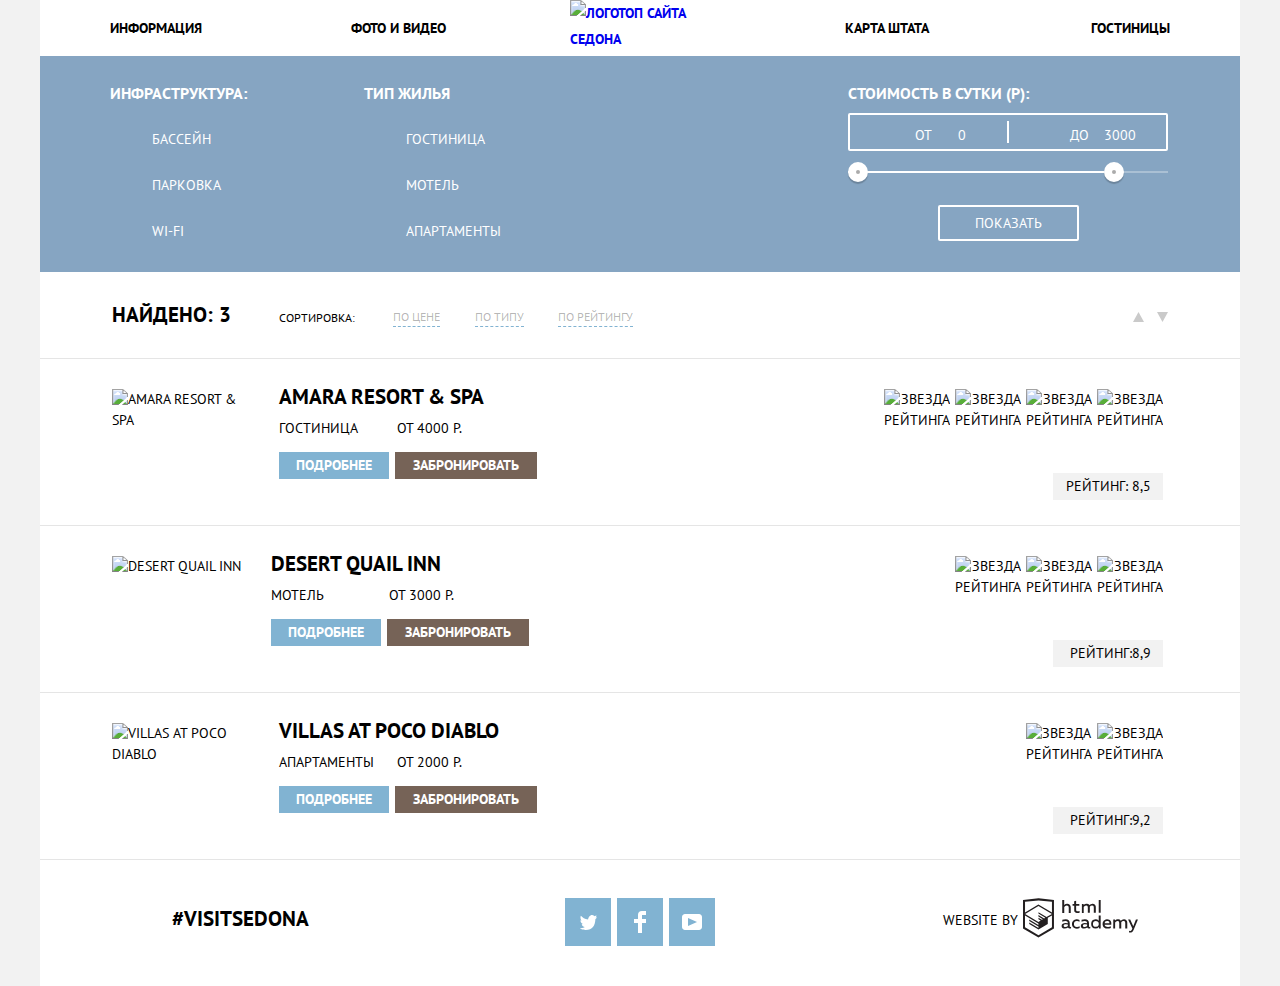
==== commit 0b067193: "Final" ====
--- a/hotels.html
+++ b/hotels.html
@@ -4,8 +4,8 @@
     <meta charset="utf-8">
     <title>HTML Academy: Седона</title>
     <link href="https://fonts.googleapis.com/css?family=PT+Sans:400,700&amp;subset=cyrillic" rel="stylesheet">
-    <link href="css/normalize.css" rel="stylesheet">
-    <link href="css/style.css" rel="stylesheet">
+    <link href="css/normalize-minimize.css" rel="stylesheet">
+    <link href="css/style-minimize.css" rel="stylesheet">
   </head>
   <body>
     <div class="body-wrapper">
@@ -88,7 +88,8 @@
       </form>      
       <section class="catalog">
         <section class="sorting">
-          <p class="search-result">Найдено:<span class="hotels-number">3</span></p>
+          <p class="search-result">Найдено:<span class="hotels-number
+            ">3</span></p>
           <p class="sorting-title">Сортировка:</p>
           <ul class="sorting-list">
             <li class="sorting-item"><a href="price-sort.html">По цене</a></li>
@@ -128,16 +129,16 @@
               <div class="hotel-rating">
                 <ul class="rating-list">
                   <li class="rating-item">
-                    <img src="img/star.svg" width="18px" height="17px" alt="Звезда рейтинга">
-                  </li>
-                  <li class="rating-item">
-                    <img src="img/star.svg" width="18px" height="17px" alt="Звезда рейтинга">
-                  </li>
-                  <li class="rating-item">
-                    <img src="img/star.svg" width="18px" height="17px" alt="Звезда рейтинга">
-                  </li>
-                  <li class="rating-item">
-                    <img src="img/star.svg" width="18px" height="17px" alt="Звезда рейтинга">
+                    <img src="img/star.svg" width="18" height="17" alt="Звезда рейтинга">
+                  </li>
+                  <li class="rating-item">
+                    <img src="img/star.svg" width="18" height="17" alt="Звезда рейтинга">
+                  </li>
+                  <li class="rating-item">
+                    <img src="img/star.svg" width="18" height="17" alt="Звезда рейтинга">
+                  </li>
+                  <li class="rating-item">
+                    <img src="img/star.svg" width="18" height="17" alt="Звезда рейтинга">
                   </li>
                 </ul>
                 <p class="rating">Рейтинг:<span> 8,5</span></p>
@@ -165,13 +166,13 @@
               <div class="hotel-rating">
                 <ul class="rating-list">
                   <li class="rating-item">
-                    <img src="img/star.svg" width="18px" height="17px" alt="Звезда рейтинга">
-                  </li>
-                  <li class="rating-item">
-                    <img src="img/star.svg" width="18px" height="17px" alt="Звезда рейтинга">
-                  </li>
-                  <li class="rating-item">
-                    <img src="img/star.svg" width="18px" height="17px" alt="Звезда рейтинга">
+                    <img src="img/star.svg" width="18" height="17" alt="Звезда рейтинга">
+                  </li>
+                  <li class="rating-item">
+                    <img src="img/star.svg" width="18" height="17" alt="Звезда рейтинга">
+                  </li>
+                  <li class="rating-item">
+                    <img src="img/star.svg" width="18" height="17" alt="Звезда рейтинга">
                   </li>                
                 </ul>
                 <p class="rating">Рейтинг:<span>8,9</span></p>
@@ -199,10 +200,10 @@
               <div class="hotel-rating">
                 <ul class="rating-list">
                   <li class="">
-                    <img src="img/star.svg" width="18px" height="17px" alt="Звезда рейтинга">
-                  </li>
-                  <li class="rating-item">
-                    <img src="img/star.svg" width="18px" height="17px" alt="Звезда рейтинга">
+                    <img src="img/star.svg" width="18" height="17" alt="Звезда рейтинга">
+                  </li>
+                  <li class="rating-item">
+                    <img src="img/star.svg" width="18" height="17" alt="Звезда рейтинга">
                   </li>                                
                 </ul>
                 <p class="rating">Рейтинг:<span>9,2</span></p>
@@ -213,24 +214,26 @@
       </section>      
     </main>
    <footer class="main-footer">
-      <p class="footer-hashtag">#VISITSEDONA</p> 
-      <ul  class="social-list">
-          <li class="social-item">
-            <a class="social-button" href="https://twitter.com/"><span class="visually-hidden">Твиттер</span>
-            <svg xmlns="http://www.w3.org/2000/svg" xmlns:xlink="http://www.w3.org/1999/xlink" width="17" height="15" viewBox="0 0 17 15"><path fill="#FFF" d="M10.95.144c1.685-.496 2.984.27 3.577 1.179.673-.231 1.331-.481 2.011-.708a2.345 2.345 0 0 1-.857 1.768c.685.17 1.304-.491 1.304-.491-.169 1-1.006 1.788-1.563 2.024-.231 6.75-3.175 11.217-10.077 11.082h-.446c-.41 0-4.164-.46-4.898-1.887 2.271.196 3.893-.422 4.693-1.177-.96-.3-2.679-.477-2.979-2.95.349.106.564.228 1.19.119C1.705 8.247.374 7.53.448 5.33c.285.328 1.067.536 1.34.472C1.085 5.561-.182 2.442.894.85c1.818 1.854 3.735 3.606 7.152 3.773C8.254 2.33 9.183.793 10.95.144z"/></svg>
-            </a>
-          </li>
-          <li class="social-item">
-            <a class="social-button" href="https://ru-ru.facebook.com/"><span class="visually-hidden">Фэйсбук</span>
-            <svg xmlns="http://www.w3.org/2000/svg" width="12" height="22" viewBox="0 0 12 22"><path fill="#FFF" d="M12 4V0H8a4 4 0 0 0-4 4v4H0v4h4v10h4V12h4V8H8V4h4z"/></svg>
-            </a>
-          </li>
-          <li class="social-item">
-            <a class="social-button" href="https://www.youtube.com/" ><span class="visually-hidden">Ютуб</span>
-            <svg xmlns="http://www.w3.org/2000/svg" xmlns:xlink="http://www.w3.org/1999/xlink" width="20" height="16" viewBox="0 0 20 16"><path fill="#FFF" d="M17 0H3C1.35 0 0 1.35 0 3v10c0 1.65 1.35 3 3 3h14c1.65 0 3-1.35 3-3V3c0-1.65-1.35-3-3-3zM6.027 11.998V4.002L15.014 8l-8.987 3.998z"/></svg>
-            </a>
-          </li>
-      </ul>
+      <p class="footer-hashtag">#VISITSEDONA</p>
+      <span class="footer-social">
+        <ul  class="social-list">         
+            <li class="social-item">
+              <a class="social-button" href="https://twitter.com/"><span class="visually-hidden">Твиттер</span>
+                <svg xmlns="http://www.w3.org/2000/svg" xmlns:xlink="http://www.w3.org/1999/xlink" width="17" height="15" viewBox="0 0 17 15"><path fill="#FFF" d="M10.95.144c1.685-.496 2.984.27 3.577 1.179.673-.231 1.331-.481 2.011-.708a2.345 2.345 0 0 1-.857 1.768c.685.17 1.304-.491 1.304-.491-.169 1-1.006 1.788-1.563 2.024-.231 6.75-3.175 11.217-10.077 11.082h-.446c-.41 0-4.164-.46-4.898-1.887 2.271.196 3.893-.422 4.693-1.177-.96-.3-2.679-.477-2.979-2.95.349.106.564.228 1.19.119C1.705 8.247.374 7.53.448 5.33c.285.328 1.067.536 1.34.472C1.085 5.561-.182 2.442.894.85c1.818 1.854 3.735 3.606 7.152 3.773C8.254 2.33 9.183.793 10.95.144z"/></svg>
+              </a>
+            </li>
+            <li class="social-item">
+              <a class="social-button" href="https://ru-ru.facebook.com/"><span class="visually-hidden">Фэйсбук</span>
+                <svg xmlns="http://www.w3.org/2000/svg" width="12" height="22" viewBox="0 0 12 22"><path fill="#FFF" d="M12 4V0H8a4 4 0 0 0-4 4v4H0v4h4v10h4V12h4V8H8V4h4z"/></svg>
+              </a>
+            </li>
+            <li class="social-item">
+              <a class="social-button" href="https://www.youtube.com/" ><span class="visually-hidden">Ютуб</span>
+                <svg xmlns="http://www.w3.org/2000/svg" xmlns:xlink="http://www.w3.org/1999/xlink" width="20" height="16" viewBox="0 0 20 16"><path fill="#FFF" d="M17 0H3C1.35 0 0 1.35 0 3v10c0 1.65 1.35 3 3 3h14c1.65 0 3-1.35 3-3V3c0-1.65-1.35-3-3-3zM6.027 11.998V4.002L15.014 8l-8.987 3.998z"/></svg>
+              </a>
+            </li>
+        </ul>
+      </span>
       <address class="developer-contact">       
         <p>Website by</p>
           <a class="developer-link" href="https://htmlacademy.ru/intensive/htmlcss"> <span class="visually-hidden">Логотип HTML Academy</span> 
--- a/css/style-minimize.css
+++ b/css/style-minimize.css
@@ -0,0 +1 @@
+body{margin:0;padding:0;font-family:"PT Sans",Arial,sans-serif;font-size:14px;line-height:21px;font-weight:400;color:#000;background-color:#f2f2f2;text-transform:uppercase}a{text-decoration:none}.body-wrapper{width:1200px;position:relative;margin:0 auto;background-color:#fff}.visually-hidden{position:absolute;width:1px;height:1px;margin:-1px;border:0;padding:0;white-space:nowrap;clip-path:inset(100%);clip:rect(0 0 0 0);overflow:hidden}.main-header{width:1200px;margin:0 auto}.main-nav{display:flex;position:relative;padding:15px 70px;font-size:14px;line-height:26px;font-weight:700;color:#000}.main-nav-list-left,.main-nav-list-right{display:flex;justify-content:space-between;padding:0;margin:0;list-style:none;width:459px}.main-nav-list-right{margin:0 0 0 auto}.main-nav-list-left .main-nav-item{width:218px;text-align:left}.main-nav-list-right .main-nav-item{width:218px;text-align:right}.main-header-logo{width:138px;height:70px;position:absolute;top:0;left:530px;z-index:1}.features-list,.searched-list,.social-list,.sorting-list{list-style:none}.main-nav-link{color:#000;font-weight:700}.main-nav-link:focus,.main-nav-link:hover{color:#81b3d2;outline:0}.main-nav-link:active{color:#000;opacity:.3}.main-nav-link:visited{color:#766357}.container{width:1200px;margin:0 auto}.main-image,.main-image::after{width:1200px;background-repeat:no-repeat}.main-image{padding-top:76px;margin-bottom:57px;min-height:510px;box-sizing:border-box;background-position:0 -57px;background-color:#ddebf4;position:relative;background-image:url(../img/promo-background-1200.jpg)}.main-image::after{content:"";position:absolute;height:57px;background-image:url(../img/promo-shape-1200.png);bottom:0;left:0}.promo-img{display:block;margin:0 auto}.main-head-reason{margin-bottom:50px}.main-head{width:440px;padding:0;margin:0 auto 30px;font-size:21px;line-height:26px;font-weight:700;text-align:center}.main-reason{padding:0;margin:0 auto;width:500px}.hotels-search-text,.main-reason{font-size:14px;line-height:26px;text-align:center}.reasons{display:flex;margin:0;padding:0;background-color:#81b3d2;text-align:center;color:#fff}.bridge,.town{position:absolute;left:0;top:-78px}.reasons-town{margin-bottom:60px}.reasons-bridge{margin-bottom:0}.reasons-bridge .reasons-text{order:1}.reasons-text{width:400px}.reasons-photo{position:relative;width:800px;overflow:hidden}.reasons-name{width:151px;text-align:center;margin:0 auto 25px;padding-top:45px;font-size:21px;line-height:21px;font-weight:700}.reasons-bridge .reasons-description,.reasons-town .reasons-description{width:280px;text-align:center;margin:24px auto 0;padding-bottom:60px}.reasons-bridge .reasons-description{width:305px;margin:22px auto 0}.features-list{display:flex;padding:0;text-align:center;margin-bottom:82px}.features-item{width:400px}.features-item:nth-child(1),.features-item:nth-child(2),.features-item:nth-child(3){background-image:url(../img/icon-1.svg);background-size:75px 72px;background-repeat:no-repeat;background-position:top center}.features-item:nth-child(2),.features-item:nth-child(3){background-image:url(../img/icon-3.svg);background-size:74px 70px}.features-item:nth-child(3){background-image:url(../img/icon-2.svg);background-size:64px 76px}.features-item h3,.grey-features-item h3{font-size:21px;line-height:21px;font-weight:700;color:#000;padding-bottom:25px}.features-item h3{position:relative;margin:100px 0 0}.features-item p{width:290px;margin:0 auto}.grey-features-list{display:flex;padding:0;background-color:#eee;text-align:center;margin:0 0 50px}.grey-features-item{width:400px;list-style:none}.grey-features-item h3{width:120px;margin:45px auto 0}.grey-features-item p{padding:0 0 60px;margin:22px auto 0;width:266px}.hotels-search{padding:0;margin:0;text-align:center}.hotels-search-header{width:300px;margin:0 auto;padding-bottom:22px;font-size:30px;line-height:36px;font-weight:700;color:#000}.hotels-search-text{width:440px;padding:0 0 45px;margin:0 auto}.hotels-search-button{display:block;width:570px;margin:0 auto;padding:30px 0;font-size:21px;line-height:26px;text-align:center;font-weight:700;color:#fff;text-transform:uppercase;background-color:#766357;outline:0;cursor:pointer}.hotels-search-button:focus,.hotels-search-button:hover{background-color:#604e43}.hotels-search-button:active{color:rgba(255,255,255,.3);background-color:#503e33}.modal-form{position:relative}.modal-search{position:absolute;top:86px;left:315px;z-index:1}.modal-close{display:none}.hotels-search-form{display:flex;flex-wrap:wrap;width:460px;margin:0 auto;padding:56px 53px;background-color:#fff}.hotels-search-item{display:inline-flex;position:relative;justify-content:space-between;margin:0 auto}.hotels-search-item:nth-child(1),.hotels-search-item:nth-child(2){width:460px;margin-bottom:33px}.hotels-search-item:nth-child(3),.hotels-search-item:nth-child(4){width:230px;margin-bottom:53px}.hotels-search-item:nth-child(1) input,.hotels-search-item:nth-child(2) input{width:346px;box-sizing:border-box;padding-left:13px;padding-right:35px}.input-wrapper{width:346px;padding:0;margin:0;display:flex}.hotels-search-item:nth-child(3) .input-wrapper,.hotels-search-item:nth-child(4) .input-wrapper{width:115px;padding:0;margin:0;display:flex}.celendar{position:absolute;background-color:transparent;padding:0;border:0;outline:0;left:430px;top:8px;width:21px;height:22px;cursor:pointer}.celendar path{fill:#cacaca}.celendar:focus path,.celendar:hover path{fill:#000}.celendar:active path{fill:#81b3d2}.hotels-search-item .search-label{padding:5px;font-size:14px;line-height:26px;font-weight:700}.hotels-search-item:nth-child(4) label{padding-left:55px}.hotels-search-item:nth-child(3) input,.hotels-search-item:nth-child(4) input{box-sizing:border-box;padding-left:40px;padding-right:40px;width:115px;text-align:center}.hotels-search-form input{color:#000;font-size:14px;line-height:26px;font-weight:700;text-transform:uppercase;background-color:#f2f2f2;border:0;outline:0}.minus,.plus{background-color:transparent;padding:0;border:0;outline:0;width:38px;height:38px;cursor:pointer;position:absolute;left:112px;top:0}.plus{left:190px}.minus::before,.plus::after,.plus::before{content:"";position:absolute;width:12px;height:3px;top:18px;left:15px;background-color:#a9a9a9}.plus::after{transform:rotate(90deg)}.mines:focus::before,.minus:hover::before,.plus:focus::after,.plus:focus::before,.plus:hover::after,.plus:hover::before{background-color:#000}.minus:active::before,.plus:active::after,.plus:active::before{background-color:#81b3d2}.hotels-search-form input::-webkit-input-placeholder{color:#000}.hotels-search-form input::-moz-placeholder{color:#000}.hotels-search-form input:hover{background-color:#ebebeb}.hotels-search-form input:focus{background-color:#fff;outline:2px solid #e5e5e5}.search-button{width:460px;padding:17px;font-size:21px;line-height:26px;text-align:center;font-weight:700;color:#fff;text-transform:uppercase;background-color:#81b3d2;border:0;outline:0}.search-button:hover{background-color:#669ec0}.search-button:focus{color:rgba(255,255,255,.3);background-color:#5496bd}.main-footer{display:flex;position:absolute;bottom:0;width:1200px;padding-top:38px;background-color:rgba(255,255,255,.9);padding-bottom:40px}.footer-hashtag{width:400px;text-align:center;font-size:21px;line-height:26px;font-weight:700;margin:0;padding-top:8px}.footer-social,.social-list{display:flex;justify-content:center;width:400px;margin:0;padding:0}.social-list{width:150px;justify-content:space-between}.social-button{display:flex;align-items:center;justify-content:center;width:46px;height:48px;background-color:#81b3d2}.social-button:focus,.social-button:hover{background-color:#669ec0}.social-button:active{background-color:#5496bd}.social-button:active path{fill:rgba(255,255,255,.3)}.developer-contact{display:flex;justify-content:center;align-items:center;width:400px;font-size:14px;line-height:26px;font-style:normal}.developer-contact p{margin:0;padding:0 5px 5px 0}.developer-link:focus path,.developer-link:hover path{fill:#91bdd8}.developer-link:active path{fill:#bdbbbc}.hotels-filter-form{display:flex;padding:27px 72px 30px 68px;margin-bottom:30px;box-sizing:border-box;background-image:url(../img/filter-background-1200.jpg);background-position:top center;background-repeat:no-repeat;background-size:1200px 800px;background-color:#86a5c2}.hotels-filter-form fieldset{border:0}.filters-fieldset{padding:0;margin-right:115px}.filters-fieldset legend{margin-bottom:25px;color:#fff;font-size:16px;line-height:21px;font-weight:700}.filters-label{display:flex;justify-content:space-between;position:relative;list-style:none;margin:0 0 25px;padding:0 0 0 42px;font-size:14px;line-height:21px;font-weight:400;color:#fff;cursor:pointer}.filters-label:last-child{margin:0}.filters-label input[type=checkbox]+.checkbox-indicator{position:absolute;top:-3px;left:0;width:30px;height:30px;background-image:url(../img/checkbox-off.svg);background-repeat:no-repeat;background-position:center}.filters-label input[type=checkbox]:checked+.checkbox-indicator{position:absolute;top:-3px;left:2px;width:30px;height:30px;background-image:url(../img/checkbox-on.svg);background-repeat:no-repeat;background-position:center}.filters-label input[type=checkbox]:disabled+.checkbox-indicator{position:absolute;top:-3px;left:0;width:30px;height:30px;background-image:url(../img/checkbox-disabled.off);opacity:.6;background-repeat:no-repeat;background-position:center}.filter-range{padding:0;width:320px;margin:0 0 0 auto;color:#fff}.filter-range-title{margin-bottom:9px;font-weight:600;font-size:16px;line-height:21px}.price-controls{position:relative;height:34px;margin-bottom:20px;font-size:0;border:2px solid #fff;border-radius:2px}.price-controls::after{content:"";position:absolute;top:50%;left:50%;width:2px;height:22px;background:#fff;transform:translate(-50%,-50%)}.price-controls label{display:inline-block;vertical-align:top;font-size:14px;margin:0;line-height:38px;cursor:pointer}.price-controls .max-price,.price-controls .min-price{width:90px;padding-left:65px}.price-controls input{width:50px;margin:0;min-height:38px;color:inherit;font:inherit;background:0 0;border:0;outline:0;text-align:center}.range-controls{position:relative;margin-bottom:32px}.range-controls .scale{height:2px;background:rgba(255,255,255,.3)}.range-controls .bar{width:80%;height:2px;background:#fff}.range-toggle{position:absolute;top:-9px;width:4px;height:4px;background:#ababab;border:8px solid #fff;border-radius:50%;box-shadow:0 2px 1px 0 rgba(0,1,1,.2);cursor:pointer}.range-toggle:hover{background:#1c4f80}.range-toggle-min{left:0}.range-toggle-max{left:80%}.btn-transparent{display:block;margin:0 auto;padding:6px 35px;font-size:14px;line-height:20px;color:#fff;text-transform:uppercase;background:0 0;border:2px solid #fff;border-radius:2px;cursor:pointer}.btn-transparent:hover{color:#000;background:#fff}.catalog{margin:0;padding:0 0 126px}.sorting{display:flex;padding:0 72px 30px;border-bottom:1px solid #e5e5e5}.search-result{margin:0 48px 0 0;color:#000;font-size:21px;line-height:26px;font-weight:700}.hotels-number{display:inline-block;vertical-align:bottom;padding-left:6px}.sorting-title{margin:auto 0;padding-right:38px;padding-top:5px;color:#000;font-size:12px;line-height:18px;font-weight:400}.sorting-list{display:flex;justify-content:space-between;box-sizing:border-box;padding:0;margin:4px 0 0;width:240px}.sorting-list a{margin:0;display:inline-block;vertical-align:bottom;font-size:12px;line-height:18px;color:rgba(0,0,0,.3);border-bottom:1px dashed #81b3d2}.sorting-list a:focus,.sorting-list a:hover{color:#81b3d2}.sorting-list a:active{color:#000;border:0}.sorting-list a:visited{color:#81b3d2;border:0}.sorting-arrow{display:flex;justify-content:space-between;width:35px;margin-left:500px;padding-top:5px}.sorting-arrow path:focus,.sorting-arrow path:hover{fill:#231f20}.sorting-arrow path:active,.sorting-arrow path:visited{fill:#81b3d2}.searched-list{width:1200px;margin:0;padding:0}.searched-item{display:flex;position:relative}.hotel-img{padding-top:5px}.hotel-name{display:flex;justify-content:space-between;width:1200px;padding:25px 72px;border-bottom:1px solid #e5e5e5}.hotel-main-inf{display:flex;width:425px}.hotel-description{margin-left:30px}.hotel-description h3{margin:0;color:#000;font-size:21px;line-height:26px;font-weight:700}.hotel-inf{display:flex;justify-content:space-between;width:183px}.info-item{margin:8px 0 13px}.hotel-action{display:flex;width:258px;justify-content:space-between}.info-btn-1{display:inline-block;vertical-align:top;box-sizing:border-box;width:110px;padding:3px;text-align:center;font-size:14px;line-height:21px;font-weight:700;background-color:#81b3d2;color:#fff}.info-btn-1:focus,.info-btn-1:hover{background-color:#669ec0}.info-btn-1:active{color:rgba(255,255,255,.3)}.info-btn-2{display:inline-block;vertical-align:top;text-align:center;box-sizing:border-box;width:142px;padding:3px;font-size:14px;line-height:21px;font-weight:700;background-color:#766357;color:#fff}.info-btn-2:focus,.info-btn-2:hover{background-color:#604e43}.info-btn-2:active{color:rgba(255,255,255,.3)}.hotel-rating{padding:0;margin:0;display:flex;width:115px;flex-direction:column}.rating-list{display:flex;padding:5px 0 0;list-style:none;width:110px;margin-bottom:42px;justify-content:flex-end}.rating,.rating-item{margin:0;text-align:right;padding:0 0 0 5px}.rating{display:inline-block;vertical-align:top;padding:3px 12px 3px 0;box-sizing:border-box;width:110px;font-size:14px;line-height:21px;font-weight:400;background-color:#f2f2f2;color:#000}
